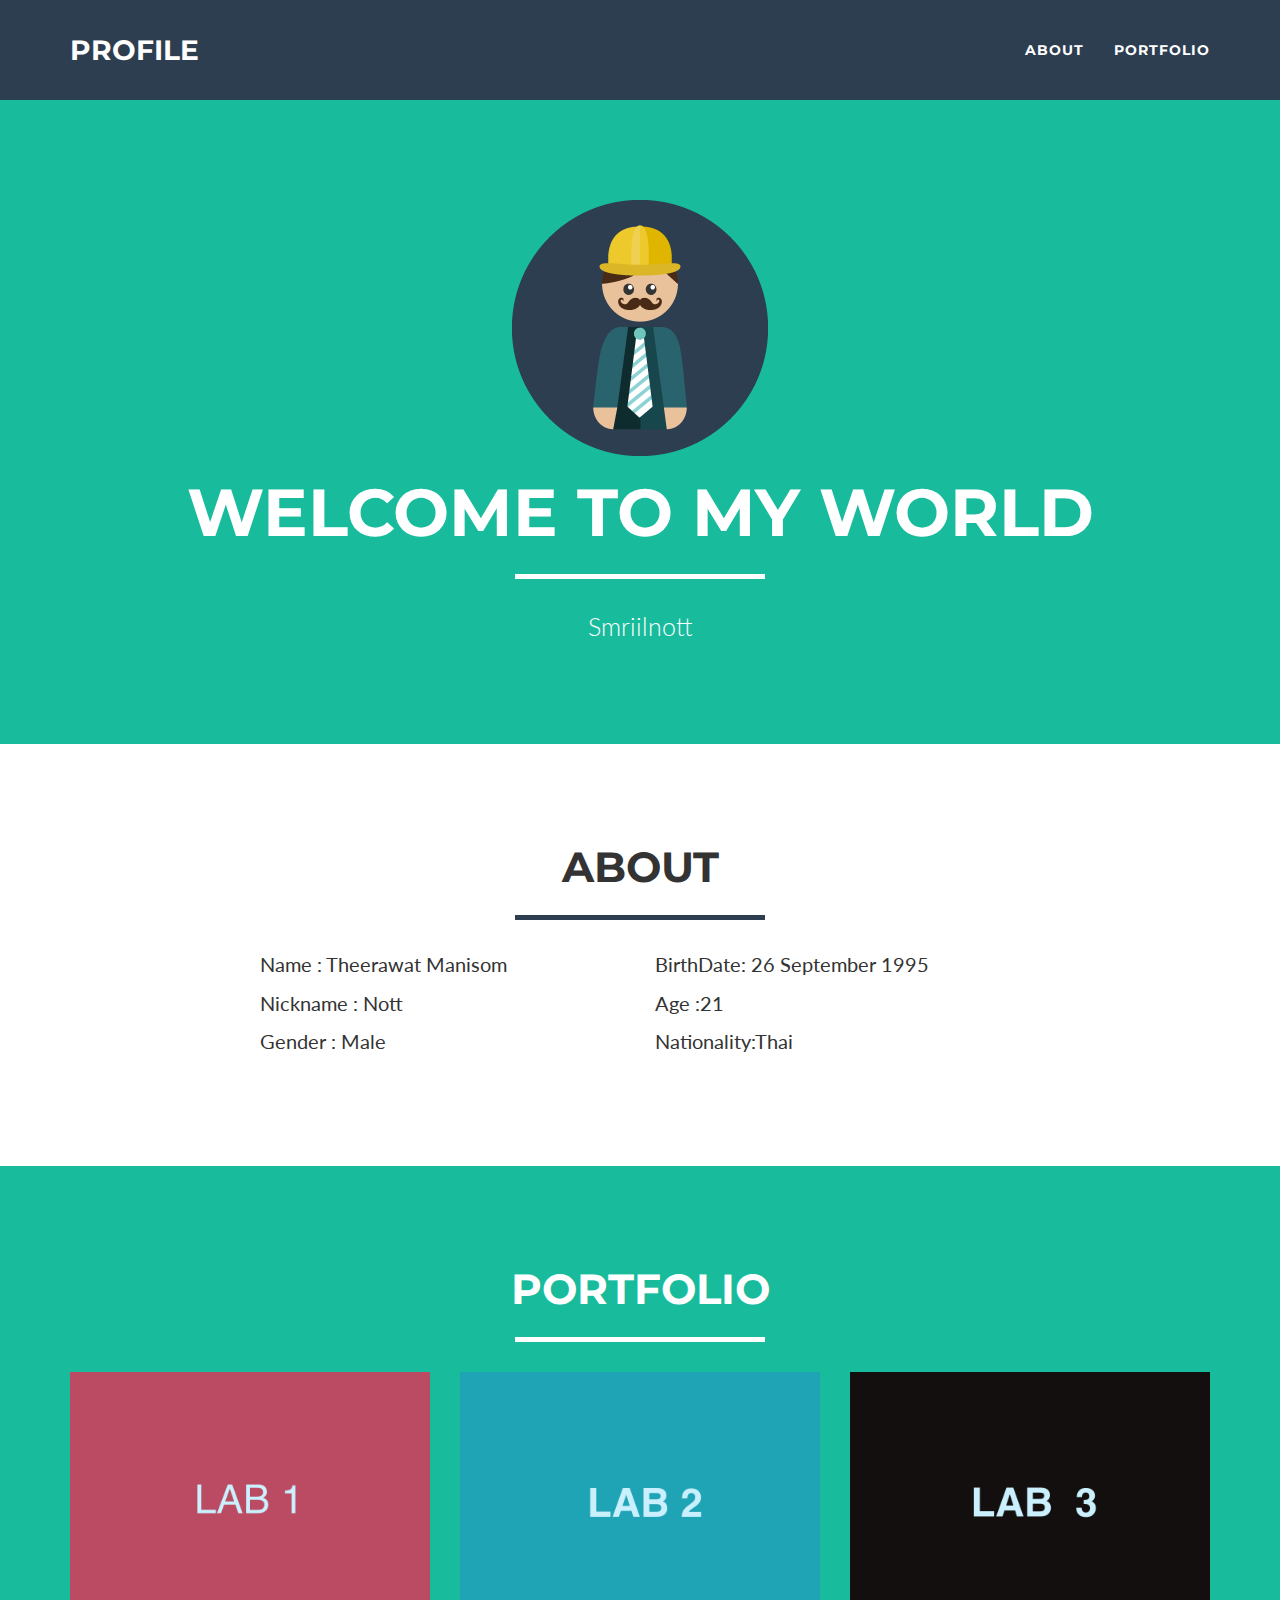
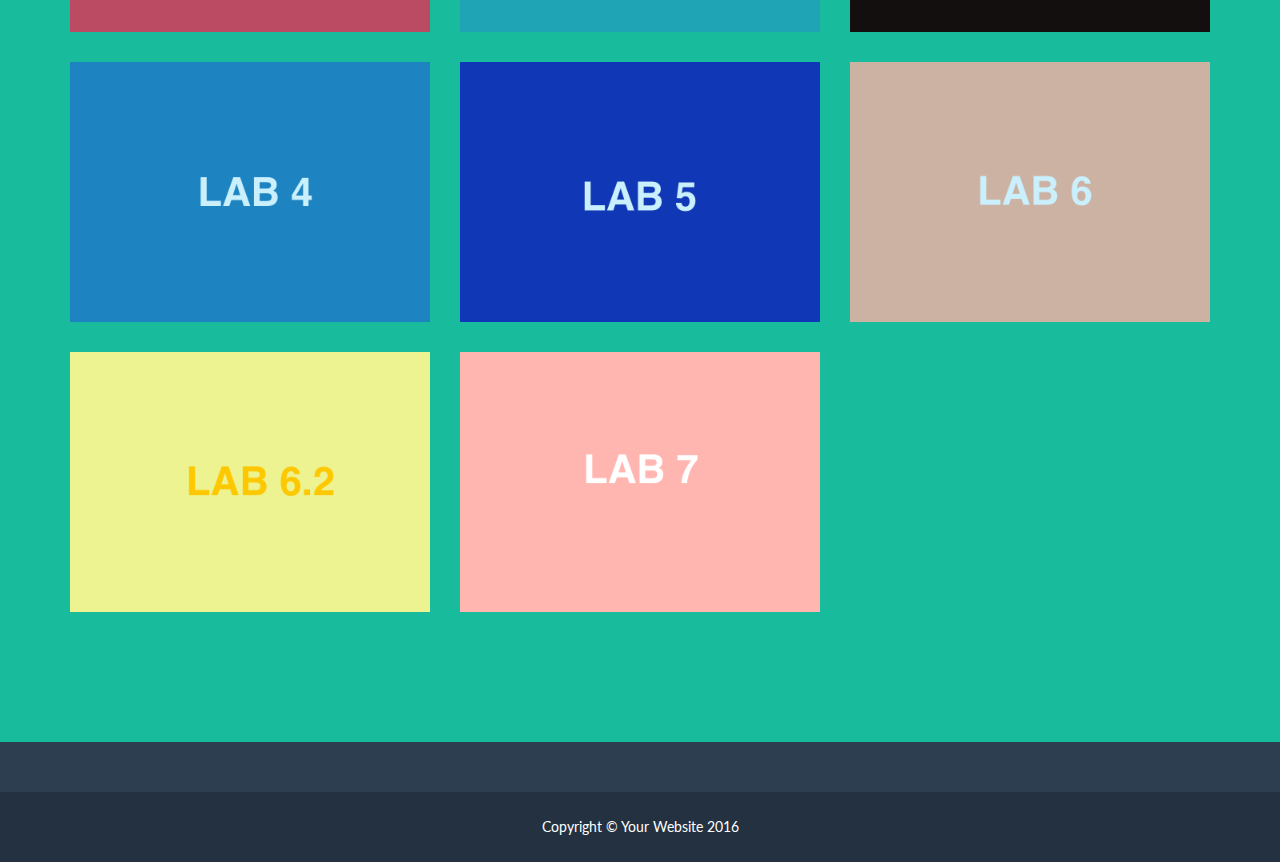
==== index.html @ 382e8168 "Update images" ====
<!DOCTYPE html>
<html lang="en">
<head>
    <meta charset="utf-8">
    <meta http-equiv="X-UA-Compatible" content="IE=edge">
    <meta name="viewport" content="width=device-width, initial-scale=1">
    <meta name="description" content="">
    <meta name="author" content="">

    <title>Home | Portfolio</title>

    <!-- Bootstrap Core CSS -->
    <link href="startbootstrap/vendor/bootstrap/css/bootstrap.min.css" rel="stylesheet">

    <!-- Theme CSS -->
    <link href="startbootstrap/css/freelancer.min.css"rel="stylesheet">

    <!-- Custom Fonts -->
    <link href="startbootstrap/vendor/font-awesome/css/font-awesome.min.css" rel="stylesheet" type="text/css">
    <link href="https://fonts.googleapis.com/css?family=Montserrat:400,700" rel="stylesheet" type="text/css">
    <link href="https://fonts.googleapis.com/css?family=Lato:400,700,400italic,700italic" rel="stylesheet" type="text/css">

    <!-- HTML5 Shim and Respond.js IE8 support of HTML5 elements and media queries -->
    <!-- WARNING: Respond.js doesn't work if you view the page via file:// -->
    <!--[if lt IE 9]>
        <script src="https://oss.maxcdn.com/libs/html5shiv/3.7.0/html5shiv.js"></script>
        <script src="https://oss.maxcdn.com/libs/respond.js/1.4.2/respond.min.js"></script>
    <![endif]-->

</head>

<body id="page-top" class="index">
<div id="skipnav"><a href="#maincontent">Skip to main content</a></div>

    <!-- Navigation -->
    <nav id="mainNav" class="navbar navbar-default navbar-fixed-top navbar-custom">
        <div class="container">
            <!-- Brand and toggle get grouped for better mobile display -->
            <div class="navbar-header page-scroll">
                <button type="button" class="navbar-toggle" data-toggle="collapse" data-target="#bs-example-navbar-collapse-1">
                    <span class="sr-only">Toggle navigation</span> Menu <i class="fa fa-bars"></i>
                </button>
                <a class="navbar-brand" href="#page-top">Profile</a>
            </div>

            <!-- Collect the nav links, forms, and other content for toggling -->
            <div class="collapse navbar-collapse" id="bs-example-navbar-collapse-1">
                <ul class="nav navbar-nav navbar-right">
                    <li class="hidden">
                        <a href="#page-top"></a>
                    </li>
                    <li class="page-scroll">
                        <a href="#about">About</a>
                    </li>
                    <li class="page-scroll">
                        <a href="#portfolio">Portfolio</a>
                    </li>

                </ul>
            </div>
            <!-- /.navbar-collapse -->
        </div>
        <!-- /.container-fluid -->
    </nav>

    <!-- Header -->
    <header>
        <div class="container" id="maincontent" tabindex="-1">
            <div class="row">
                <div class="col-lg-12">
                    <img class="img-responsive" src="startbootstrap/img/profile.png" alt="">
                    <div class="intro-text">
                        <h1 class="name">Welcome To My World</h1>
                        <hr class="star-light">
                        <span class="skills">Smriilnott</span>
                    </div>
                </div>
            </div>
        </div>
    </header>


      <!-- About Section -->
    <section  id="about">
        <div class="container">
            <div class="row">
                <div class="col-lg-12 text-center">
                    <h2>About</h2>
                    <hr class="star-primary">
                </div>
            </div>
            <div class="row">
                <div class="col-lg-4 col-lg-offset-2 ">
                    <ul class="list-inline">
                    <p>Name     : Theerawat Manisom </p>
                    <p>Nickname : Nott</p>
                    <p>Gender   : Male</p>
                    </ul>
                </div>
                <div class="col-lg-4">
                  <p>BirthDate: 26 September 1995</p>
                  <p>Age :21 </p>
                  <p>Nationality:Thai</p>

                </div>

            </div>
        </div>
    </section>


    <!-- Portfolio Grid Section -->
    <section  class="success" id="portfolio">
        <div class="container">
            <div class="row">
                <div class="col-lg-12 text-center">
                    <h2>Portfolio</h2>
                    <hr class="star-light ">
                </div>
            </div>
            <div class="row">
                <div class="col-sm-4 portfolio-item">
                    <a href="homeworks/Lab1/Webtech_1/index.html"class="portfolio-link" data-toggle="modal">
                        <div class="caption">
                            <div class="caption-content">
                                <i class="fa fa-search-plus fa-3x"></i>
                            </div>
                        </div>
                        <img src="startbootstrap/img/portfolio/cabin.png"  class="img-responsive" alt="Cabin">
                    </a>
                </div>
                <div class="col-sm-4 portfolio-item">
                    <a href="homeworks/Lab2/Lab2/index.html" class="portfolio-link" data-toggle="modal">
                        <div class="caption">
                            <div class="caption-content">
                                <i class="fa fa-search-plus fa-3x"></i>
                            </div>
                        </div>
                        <img src="startbootstrap/img/portfolio/cake.png" class="img-responsive" alt="Slice of cake">
                    </a>
                </div>
                <div class="col-sm-4 portfolio-item">
                    <a href="homeworks/Lab3/Lab3-5710450260/Lab3/index.html" class="portfolio-link" data-toggle="modal">
                        <div class="caption">
                            <div class="caption-content">
                                <i class="fa fa-search-plus fa-3x"></i>
                            </div>
                        </div>
                        <img src="startbootstrap/img/portfolio/circus.png" class="img-responsive" alt="Circus tent">
                    </a>
                </div>
                <div class="col-sm-4 portfolio-item">
                    <a href="homeworks/Lab4/Web4/index.html" class="portfolio-link" data-toggle="modal">
                        <div class="caption">
                            <div class="caption-content">
                                <i class="fa fa-search-plus fa-3x"></i>
                            </div>
                        </div>
                        <img src="startbootstrap/img/portfolio/game.png" class="img-responsive" alt="Game controller">
                    </a>
                </div>
                <div class="col-sm-4 portfolio-item">
                    <a href="homeworks/Lab5/Lab5/home.html" class="portfolio-link" data-toggle="modal">
                        <div class="caption">
                            <div class="caption-content">
                                <i class="fa fa-search-plus fa-3x"></i>
                            </div>
                        </div>
                        <img src="startbootstrap/img/portfolio/safe.png" class="img-responsive" alt="Safe">
                    </a>
                </div>
                <div class="col-sm-4 portfolio-item">
                    <a href="homeworks/Lab6/lab/creat2.php" class="portfolio-link" data-toggle="modal">
                        <div class="caption">
                            <div class="caption-content">
                                <i class="fa fa-search-plus fa-3x"></i>
                            </div>
                        </div>
                        <img src="startbootstrap/img/portfolio/submarine.png" class="img-responsive" alt="Submarine">

                    </a>
                </div>
                <div class="col-sm-4 portfolio-item">
                    <a href="homeworks/Lab6/lab/show.php"class="portfolio-link" data-toggle="modal">
                        <div class="caption">
                            <div class="caption-content">
                                <i class="fa fa-search-plus fa-3x"></i>
                            </div>
                        </div>
                        <img src="startbootstrap/img/portfolio/cabin1.png"  class="img-responsive" alt="Cabin">
                    </a>
                </div>
                <div class="col-sm-4 portfolio-item">
                    <a href="homeworks/Lab7/lab7/show.php"class="portfolio-link" data-toggle="modal">
                        <div class="caption">
                            <div class="caption-content">
                                <i class="fa fa-search-plus fa-3x"></i>
                            </div>
                        </div>
                        <img src="startbootstrap/img/portfolio/lab7.png"  class="img-responsive" alt="Cabin">
                    </a>
                </div>
            </div>
        </div>
    </section>



   <!-- Footer -->
   <footer class="text-center">
        <div class="footer-above">
            <div class="container">
                <div class="row">
                    <!-- <div class="footer-col col-md-4">
                        <h3>Location</h3>
                        <p>3481 Melrose Place
                            <br>Beverly Hills, CA 90210</p>
                    </div> -->
                    <!-- <div class="footer-col col-md-4">
                        <h3>Around the Web</h3>
                        <ul class="list-inline">
                            <li>
                                <a href="#" class="btn-social btn-outline"><span class="sr-only">Facebook</span><i class="fa fa-fw fa-facebook"></i></a>
                            </li>
                            <li>
                                <a href="#" class="btn-social btn-outline"><span class="sr-only">Google Plus</span><i class="fa fa-fw fa-google-plus"></i></a>
                            </li>
                            <li>
                                <a href="#" class="btn-social btn-outline"><span class="sr-only">Twitter</span><i class="fa fa-fw fa-twitter"></i></a>
                            </li>
                            <li>
                                <a href="#" class="btn-social btn-outline"><span class="sr-only">Linked In</span><i class="fa fa-fw fa-linkedin"></i></a>
                            </li>
                            <li>
                                <a href="#" class="btn-social btn-outline"><span class="sr-only">Dribble</span><i class="fa fa-fw fa-dribbble"></i></a>
                            </li>
                        </ul>
                    </div> -->
                    <!-- <div class="footer-col col-md-4">
                        <h3>About Freelancer</h3>
                        <p>Freelance is a free to use, open source Bootstrap theme created by <a href="http://startbootstrap.com">Start Bootstrap</a>.</p>
                    </div>-->
                </div> 
            </div>
        </div>
        <div class="footer-below">
            <div class="container">
                <div class="row">
                    <div class="col-lg-12">
                        Copyright &copy; Your Website 2016
                    </div>
                </div>
            </div>
        </div>
    </footer>

    <!-- Scroll to Top Button (Only visible on small and extra-small screen sizes) -->
    <div class="scroll-top page-scroll hidden-sm hidden-xs hidden-lg hidden-md">
        <a class="btn btn-primary" href="#page-top">
            <i class="fa fa-chevron-up"></i>
        </a>
    </div>

    <!-- Portfolio Modals -->
    <div class="portfolio-modal modal fade" id="portfolioModal1" tabindex="-1" role="dialog" aria-hidden="true">
        <div class="modal-content">
            <div class="close-modal" data-dismiss="modal">
                <div class="lr">
                    <div class="rl">
                    </div>
                </div>
            </div>
            <div class="container">
                <div class="row">
                    <div class="col-lg-8 col-lg-offset-2">
                        <div class="modal-body">
                            <h2>Project Title</h2>
                            <hr class="star-primary">
                            <img src="img/portfolio/cabin.png" >
                            <p><a href="homeworks/Webtech_1/Webtech_1/index.html"></a></p>
                        </div>
                    </div>
                </div>
            </div>
        </div>
    </div>
    <div class="portfolio-modal modal fade" id="portfolioModal2" tabindex="-1" role="dialog" aria-hidden="true">
        <div class="modal-content">
            <div class="close-modal" data-dismiss="modal">
                <div class="lr">
                    <div class="rl">
                    </div>
                </div>
            </div>
            <div class="container">
                <div class="row">
                    <div class="col-lg-8 col-lg-offset-2">
                        <div class="modal-body">
                            <h2>Project Title</h2>
                            <hr class="star-primary">
                            <img src="img/portfolio/cake.png" class="img-responsive img-centered" alt="">
                            <p>Use this area of the page to describe your project. The icon above is part of a free icon set by <a href="https://sellfy.com/p/8Q9P/jV3VZ/">Flat Icons</a>. On their website, you can download their free set with 16 icons, or you can purchase the entire set with 146 icons for only $12!</p>
                            <ul class="list-inline item-details">
                                <li>Client:
                                    <strong><a href="http://startbootstrap.com">Start Bootstrap</a>
                                    </strong>
                                </li>
                                <li>Date:
                                    <strong><a href="http://startbootstrap.com">April 2014</a>
                                    </strong>
                                </li>
                                <li>Service:
                                    <strong><a href="http://startbootstrap.com">Web Development</a>
                                    </strong>
                                </li>
                            </ul>
                            <button type="button" class="btn btn-default" data-dismiss="modal"><i class="fa fa-times"></i> Close</button>
                        </div>
                    </div>
                </div>
            </div>
        </div>
    </div>
    <div class="portfolio-modal modal fade" id="portfolioModal3" tabindex="-1" role="dialog" aria-hidden="true">
        <div class="modal-content">
            <div class="close-modal" data-dismiss="modal">
                <div class="lr">
                    <div class="rl">
                    </div>
                </div>
            </div>
            <div class="container">
                <div class="row">
                    <div class="col-lg-8 col-lg-offset-2">
                        <div class="modal-body">
                            <h2>Project Title</h2>
                            <hr class="star-primary">
                            <img src="img/portfolio/circus.png" class="img-responsive img-centered" alt="">
                            <p>Use this area of the page to describe your project. The icon above is part of a free icon set by <a href="https://sellfy.com/p/8Q9P/jV3VZ/">Flat Icons</a>. On their website, you can download their free set with 16 icons, or you can purchase the entire set with 146 icons for only $12!</p>
                            <ul class="list-inline item-details">
                                <li>Client:
                                    <strong><a href="http://startbootstrap.com">Start Bootstrap</a>
                                    </strong>
                                </li>
                                <li>Date:
                                    <strong><a href="http://startbootstrap.com">April 2014</a>
                                    </strong>
                                </li>
                                <li>Service:
                                    <strong><a href="http://startbootstrap.com">Web Development</a>
                                    </strong>
                                </li>
                            </ul>
                            <button type="button" class="btn btn-default" data-dismiss="modal"><i class="fa fa-times"></i> Close</button>
                        </div>
                    </div>
                </div>
            </div>
        </div>
    </div>
    <div class="portfolio-modal modal fade" id="portfolioModal4" tabindex="-1" role="dialog" aria-hidden="true">
        <div class="modal-content">
            <div class="close-modal" data-dismiss="modal">
                <div class="lr">
                    <div class="rl">
                    </div>
                </div>
            </div>
            <div class="container">
                <div class="row">
                    <div class="col-lg-8 col-lg-offset-2">
                        <div class="modal-body">
                            <h2>Project Title</h2>
                            <hr class="star-primary">
                            <img src="img/portfolio/game.png" class="img-responsive img-centered" alt="">
                            <p>Use this area of the page to describe your project. The icon above is part of a free icon set by <a href="https://sellfy.com/p/8Q9P/jV3VZ/">Flat Icons</a>. On their website, you can download their free set with 16 icons, or you can purchase the entire set with 146 icons for only $12!</p>
                            <ul class="list-inline item-details">
                                <li>Client:
                                    <strong><a href="http://startbootstrap.com">Start Bootstrap</a>
                                    </strong>
                                </li>
                                <li>Date:
                                    <strong><a href="http://startbootstrap.com">April 2014</a>
                                    </strong>
                                </li>
                                <li>Service:
                                    <strong><a href="http://startbootstrap.com">Web Development</a>
                                    </strong>
                                </li>
                            </ul>
                            <button type="button" class="btn btn-default" data-dismiss="modal"><i class="fa fa-times"></i> Close</button>
                        </div>
                    </div>
                </div>
            </div>
        </div>
    </div>
    <div class="portfolio-modal modal fade" id="portfolioModal5" tabindex="-1" role="dialog" aria-hidden="true">
        <div class="modal-content">
            <div class="close-modal" data-dismiss="modal">
                <div class="lr">
                    <div class="rl">
                    </div>
                </div>
            </div>
            <div class="container">
                <div class="row">
                    <div class="col-lg-8 col-lg-offset-2">
                        <div class="modal-body">
                            <h2>Project Title</h2>
                            <hr class="star-primary">
                            <img src="img/portfolio/safe.png" class="img-responsive img-centered" alt="">
                            <p>Use this area of the page to describe your project. The icon above is part of a free icon set by <a href="https://sellfy.com/p/8Q9P/jV3VZ/">Flat Icons</a>. On their website, you can download their free set with 16 icons, or you can purchase the entire set with 146 icons for only $12!</p>
                            <ul class="list-inline item-details">
                                <li>Client:
                                    <strong><a href="http://startbootstrap.com">Start Bootstrap</a>
                                    </strong>
                                </li>
                                <li>Date:
                                    <strong><a href="http://startbootstrap.com">April 2014</a>
                                    </strong>
                                </li>
                                <li>Service:
                                    <strong><a href="http://startbootstrap.com">Web Development</a>
                                    </strong>
                                </li>
                            </ul>
                            <button type="button" class="btn btn-default" data-dismiss="modal"><i class="fa fa-times"></i> Close</button>
                        </div>
                    </div>
                </div>
            </div>
        </div>
    </div>
    <div class="portfolio-modal modal fade" id="portfolioModal6" tabindex="-1" role="dialog" aria-hidden="true">
        <div class="modal-content">
            <div class="close-modal" data-dismiss="modal">
                <div class="lr">
                    <div class="rl">
                    </div>
                </div>
            </div>
            <div class="container">
                <div class="row">
                    <div class="col-lg-8 col-lg-offset-2">
                        <div class="modal-body">
                            <h2>Project Title</h2>
                            <hr class="star-primary">
                            <img src="img/portfolio/submarine.png" class="img-responsive img-centered" alt="">
                            <p>Use this area of the page to describe your project. The icon above is part of a free icon set by <a href="https://sellfy.com/p/8Q9P/jV3VZ/">Flat Icons</a>. On their website, you can download their free set with 16 icons, or you can purchase the entire set with 146 icons for only $12!</p>
                            <ul class="list-inline item-details">
                                <li>Client:
                                    <strong><a href="http://startbootstrap.com">Start Bootstrap</a>
                                    </strong>
                                </li>
                                <li>Date:
                                    <strong><a href="http://startbootstrap.com">April 2014</a>
                                    </strong>
                                </li>
                                <li>Service:
                                    <strong><a href="http://startbootstrap.com">Web Development</a>
                                    </strong>
                                </li>
                            </ul>
                            <button id="btnSubmit" type="button" class="btn btn-default" data-dismiss="modal"><i class="fa fa-times"></i> Close</button>
                        </div>
                    </div>
                </div>
            </div>
        </div>
    </div>

    <!-- jQuery -->
    <script src="vendor/jquery/jquery.min.js"></script>

    <!-- Bootstrap Core JavaScript -->
    <script src="vendor/bootstrap/js/bootstrap.min.js"></script>

    <!-- Plugin JavaScript -->
    <script src="https://cdnjs.cloudflare.com/ajax/libs/jquery-easing/1.3/jquery.easing.min.js"></script>

    <!-- Contact Form JavaScript -->
    <script src="js/jqBootstrapValidation.js"></script>
    <script src="js/contact_me.js"></script>

    <!-- Theme JavaScript -->
    <script src="js/freelancer.min.js"></script>

</body>

</html>
---- startbootstrap/css/freelancer.min.css ----
/*!
 * Start Bootstrap - Freelancer v3.3.7+1 (http://startbootstrap.com/template-overviews/freelancer)
 * Copyright 2013-2016 Start Bootstrap
 * Licensed under MIT (https://github.com/BlackrockDigital/startbootstrap/blob/gh-pages/LICENSE)
 */body{font-family:Lato,'Helvetica Neue',Helvetica,Arial,sans-serif;overflow-x:hidden}p{font-size:20px}p.small{font-size:16px}a,a.active,a:active,a:focus,a:hover{color:#18BC9C}h1,h2,h3,h4,h5,h6{font-family:Montserrat,"Helvetica Neue",Helvetica,Arial,sans-serif;text-transform:uppercase;font-weight:700}hr.star-light,hr.star-primary{padding:0;border:none;border-top:solid 5px;text-align:center;max-width:250px;margin:25px auto 30px}hr.star-light:after,hr.star-primary:after{content:"\f005";font-family:FontAwesome;display:inline-block;position:relative;top:-.8em;font-size:2em;padding:0 .25em}hr.star-light{border-color:#fff}hr.star-light:after{background-color:#18BC9C;color:#fff}hr.star-primary{border-color:#2C3E50}hr.star-primary:after{background-color:#fff;color:#2C3E50}.img-centered{margin:0 auto}header{text-align:center;background:#18BC9C;color:#fff}header .container{padding-top:100px;padding-bottom:50px}header img{display:block;margin:0 auto 20px}header .intro-text .name{display:block;font-family:Montserrat,"Helvetica Neue",Helvetica,Arial,sans-serif;text-transform:uppercase;font-weight:700;font-size:2em}header .intro-text .skills{font-size:1.25em;font-weight:300}@media (min-width:768px){header .container{padding-top:200px;padding-bottom:100px}header .intro-text .name{font-size:4.75em}header .intro-text .skills{font-size:1.75em}}.navbar-custom{background:#2C3E50;font-family:Montserrat,"Helvetica Neue",Helvetica,Arial,sans-serif;text-transform:uppercase;font-weight:700;border:none}.navbar-custom .navbar-brand,.navbar-custom .navbar-brand.active,.navbar-custom .navbar-brand:active,.navbar-custom .navbar-brand:focus,.navbar-custom .navbar-brand:hover{color:#fff}.navbar-custom .navbar-nav{letter-spacing:1px}.navbar-custom .navbar-nav li a{color:#fff}.navbar-custom .navbar-nav li a:hover{color:#18BC9C}.navbar-custom .navbar-nav li a:active,.navbar-custom .navbar-nav li a:focus{color:#fff}.navbar-custom .navbar-nav li.active a,.navbar-custom .navbar-nav li.active a:active,.navbar-custom .navbar-nav li.active a:focus,.navbar-custom .navbar-nav li.active a:hover{color:#fff;background:#18BC9C}.navbar-custom .navbar-toggle{color:#fff;text-transform:uppercase;font-size:10px;border-color:#fff}.navbar-custom .navbar-toggle:focus,.navbar-custom .navbar-toggle:hover{background-color:#18BC9C;color:#fff;border-color:#18BC9C}@media (min-width:768px){.navbar-custom{padding:25px 0;-webkit-transition:padding .3s;-moz-transition:padding .3s;transition:padding .3s}.navbar-custom .navbar-brand{font-size:2em;-webkit-transition:all .3s;-moz-transition:all .3s;transition:all .3s}.navbar-custom.affix{padding:10px 0}.navbar-custom.affix .navbar-brand{font-size:1.5em}}section{padding:100px 0}section h2{margin:0;font-size:3em}section.success{background:#18BC9C;color:#fff}@media (max-width:767px){section{padding:75px 0}section.first{padding-top:75px}}#portfolio .portfolio-item{margin:0 0 15px;right:0}#portfolio .portfolio-item .portfolio-link{display:block;position:relative;max-width:400px;margin:0 auto}#portfolio .portfolio-item .portfolio-link .caption{background:rgba(24,188,156,.9);position:absolute;width:100%;height:100%;opacity:0;transition:all ease .5s;-webkit-transition:all ease .5s;-moz-transition:all ease .5s}#portfolio .portfolio-item .portfolio-link .caption:hover{opacity:1}#portfolio .portfolio-item .portfolio-link .caption .caption-content{position:absolute;width:100%;height:20px;font-size:20px;text-align:center;top:50%;margin-top:-12px;color:#fff}#portfolio .portfolio-item .portfolio-link .caption .caption-content i{margin-top:-12px}#portfolio .portfolio-item .portfolio-link .caption .caption-content h3,#portfolio .portfolio-item .portfolio-link .caption .caption-content h4{margin:0}#portfolio *{z-index:2}@media (min-width:767px){#portfolio .portfolio-item{margin:0 0 30px}}.floating-label-form-group{position:relative;margin-bottom:0;padding-bottom:.5em;border-bottom:1px solid #eee}.floating-label-form-group input,.floating-label-form-group textarea{z-index:1;position:relative;padding-right:0;padding-left:0;border:none;border-radius:0;font-size:1.5em;background:0 0;box-shadow:none!important;resize:none}.floating-label-form-group label{display:block;z-index:0;position:relative;top:2em;margin:0;font-size:.85em;line-height:1.764705882em;vertical-align:middle;vertical-align:baseline;opacity:0;-webkit-transition:top .3s ease,opacity .3s ease;-moz-transition:top .3s ease,opacity .3s ease;-ms-transition:top .3s ease,opacity .3s ease;transition:top .3s ease,opacity .3s ease}.floating-label-form-group:not(:first-child){padding-left:14px;border-left:1px solid #eee}.floating-label-form-group-with-value label{top:0;opacity:1}.floating-label-form-group-with-focus label{color:#18BC9C}form .row:first-child .floating-label-form-group{border-top:1px solid #eee}footer{color:#fff}footer h3{margin-bottom:30px}footer .footer-above{padding-top:50px;background-color:#2C3E50}footer .footer-col{margin-bottom:50px}footer .footer-below{padding:25px 0;background-color:#233140}.btn-outline{color:#fff;font-size:20px;border:2px solid #fff;background:0 0;transition:all .3s ease-in-out;margin-top:15px}.btn-outline.active,.btn-outline:active,.btn-outline:focus,.btn-outline:hover{color:#18BC9C;background:#fff;border:2px solid #fff}.btn-primary{color:#fff;background-color:#2C3E50;border-color:#2C3E50;font-weight:700}.btn-primary.active,.btn-primary:active,.btn-primary:focus,.btn-primary:hover,.open .dropdown-toggle.btn-primary{color:#fff;background-color:#1a242f;border-color:#161f29}.btn-primary.active,.btn-primary:active,.open .dropdown-toggle.btn-primary{background-image:none}.btn-primary.disabled,.btn-primary.disabled.active,.btn-primary.disabled:active,.btn-primary.disabled:focus,.btn-primary.disabled:hover,.btn-primary[disabled],.btn-primary[disabled].active,.btn-primary[disabled]:active,.btn-primary[disabled]:focus,.btn-primary[disabled]:hover,fieldset[disabled] .btn-primary,fieldset[disabled] .btn-primary.active,fieldset[disabled] .btn-primary:active,fieldset[disabled] .btn-primary:focus,fieldset[disabled] .btn-primary:hover{background-color:#2C3E50;border-color:#2C3E50}.btn-primary .badge{color:#2C3E50;background-color:#fff}.btn-success{color:#fff;background-color:#18BC9C;border-color:#18BC9C;font-weight:700}.btn-success.active,.btn-success:active,.btn-success:focus,.btn-success:hover,.open .dropdown-toggle.btn-success{color:#fff;background-color:#128f76;border-color:#11866f}.btn-success.active,.btn-success:active,.open .dropdown-toggle.btn-success{background-image:none}.btn-success.disabled,.btn-success.disabled.active,.btn-success.disabled:active,.btn-success.disabled:focus,.btn-success.disabled:hover,.btn-success[disabled],.btn-success[disabled].active,.btn-success[disabled]:active,.btn-success[disabled]:focus,.btn-success[disabled]:hover,fieldset[disabled] .btn-success,fieldset[disabled] .btn-success.active,fieldset[disabled] .btn-success:active,fieldset[disabled] .btn-success:focus,fieldset[disabled] .btn-success:hover{background-color:#18BC9C;border-color:#18BC9C}.btn-success .badge{color:#18BC9C;background-color:#fff}.btn-social{display:inline-block;height:50px;width:50px;border:2px solid #fff;border-radius:100%;text-align:center;font-size:20px;line-height:45px}.scroll-top{position:fixed;right:2%;bottom:2%;width:50px;height:50px;z-index:1049}.scroll-top .btn{font-size:20px;width:50px;height:50px;border-radius:100%;line-height:28px}.portfolio-modal .modal-content{border-radius:0;background-clip:border-box;-webkit-box-shadow:none;box-shadow:none;border:none;min-height:100%;padding:100px 0;text-align:center}.portfolio-modal .modal-content h2{margin:0;font-size:3em}.portfolio-modal .modal-content img{margin-bottom:30px}.portfolio-modal .modal-content .item-details{margin:30px 0}.portfolio-modal .close-modal{position:absolute;width:75px;height:75px;background-color:transparent;top:25px;right:25px;cursor:pointer}.portfolio-modal .close-modal:hover{opacity:.3}.portfolio-modal .close-modal .lr{height:75px;width:1px;margin-left:35px;background-color:#2C3E50;transform:rotate(45deg);-ms-transform:rotate(45deg);-webkit-transform:rotate(45deg);z-index:1051}.portfolio-modal .close-modal .lr .rl{height:75px;width:1px;background-color:#2C3E50;transform:rotate(90deg);-ms-transform:rotate(90deg);-webkit-transform:rotate(90deg);z-index:1052}.portfolio-modal .modal-backdrop{opacity:0;display:none}#skipnav a{padding:6px;position:absolute;top:-40px;left:0;color:#fff;border-right:1px solid #fff;border-bottom:1px solid #fff;border-bottom-right-radius:8px;background:0 0;transition:top 1s ease-out,background 1s linear;z-index:2000}#skipnav a:focus{position:absolute;left:0;top:0;background:#18BC9C;outline:0;transition:top .1s ease-in,background .5s linear}div#maincontent{outline:0}
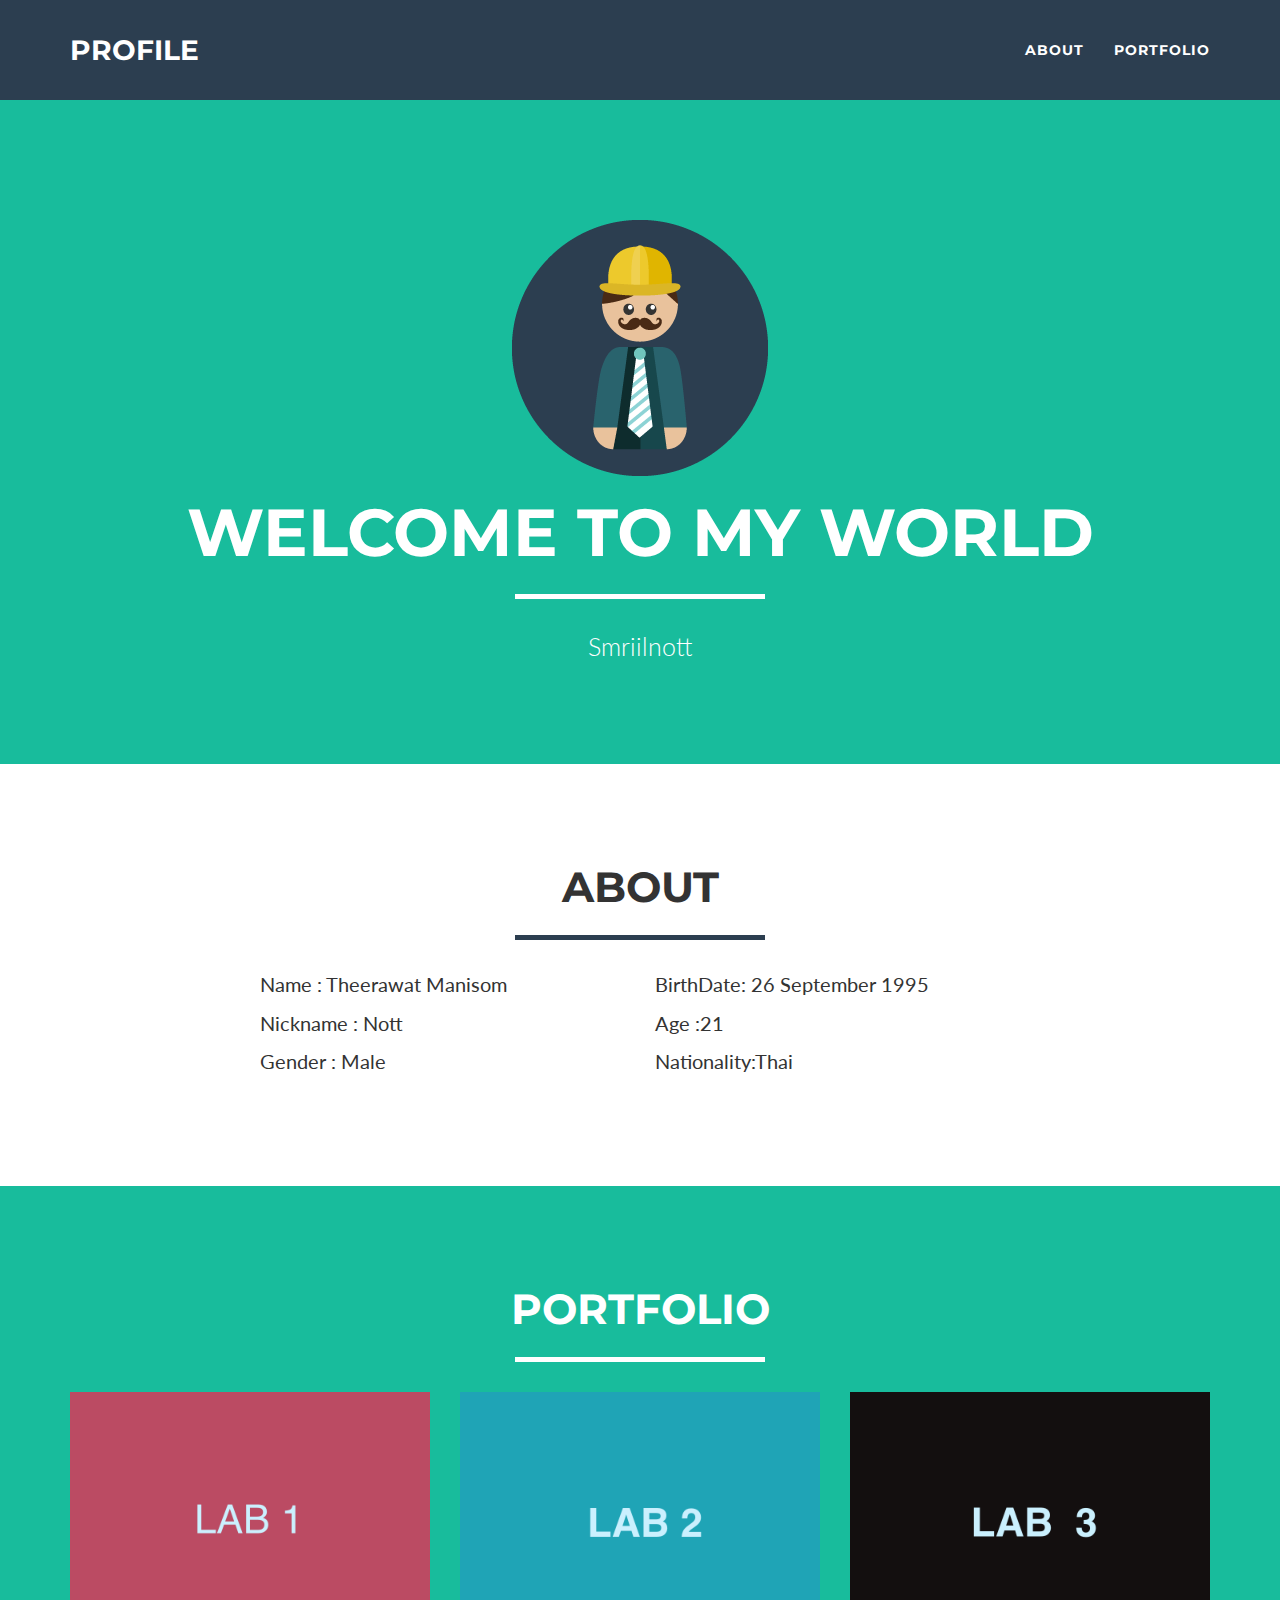
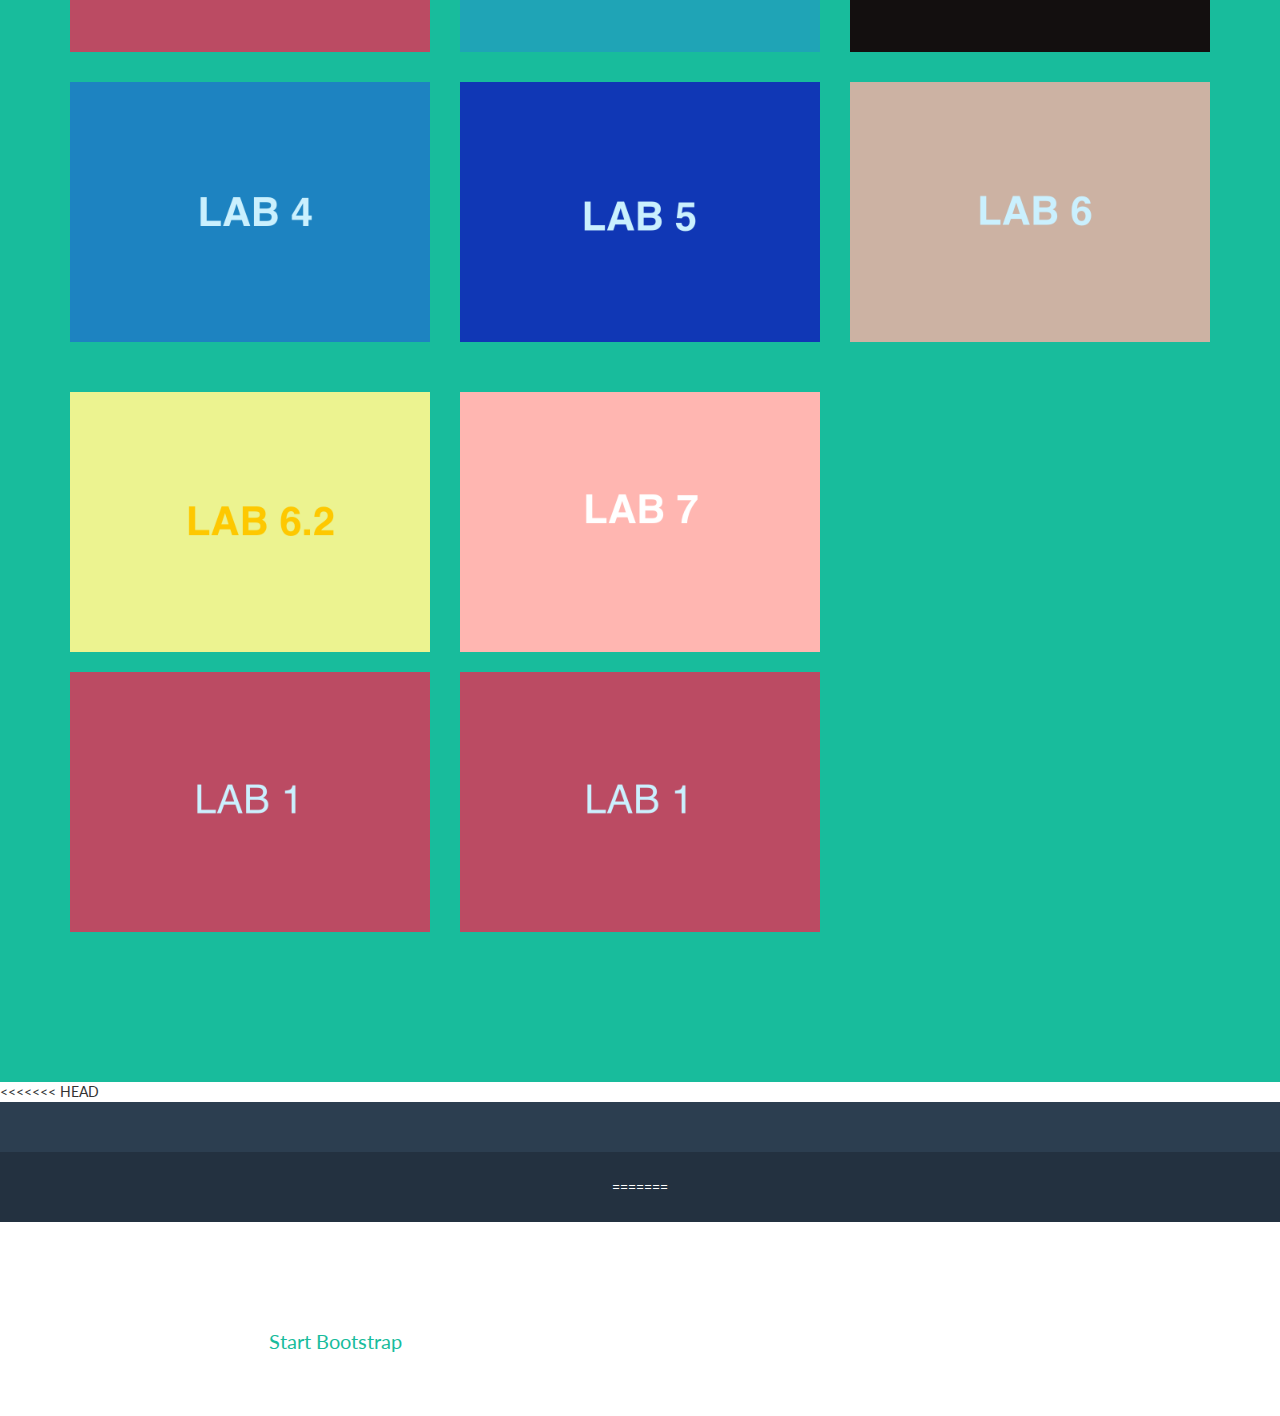
==== commit a0cc5e6d: "Merge branch 'develop' into feature/css" ====
--- a/index.html
+++ b/index.html
@@ -7,7 +7,11 @@
     <meta name="description" content="">
     <meta name="author" content="">
 
+<<<<<<< HEAD
     <title>Home | Portfolio</title>
+=======
+    <title>Freelancer </title>
+>>>>>>> develop
 
     <!-- Bootstrap Core CSS -->
     <link href="startbootstrap/vendor/bootstrap/css/bootstrap.min.css" rel="stylesheet">
@@ -187,7 +191,11 @@
                                 <i class="fa fa-search-plus fa-3x"></i>
                             </div>
                         </div>
+<<<<<<< HEAD
                         <img src="startbootstrap/img/portfolio/cabin1.png"  class="img-responsive" alt="Cabin">
+=======
+                        <img src="startbootstrap/img/portfolio/cabin.png"  class="img-responsive" alt="Cabin">
+>>>>>>> develop
                     </a>
                 </div>
                 <div class="col-sm-4 portfolio-item">
@@ -197,13 +205,18 @@
                                 <i class="fa fa-search-plus fa-3x"></i>
                             </div>
                         </div>
+<<<<<<< HEAD
                         <img src="startbootstrap/img/portfolio/lab7.png"  class="img-responsive" alt="Cabin">
+=======
+                        <img src="startbootstrap/img/portfolio/cabin.png"  class="img-responsive" alt="Cabin">
+>>>>>>> develop
                     </a>
                 </div>
             </div>
         </div>
     </section>
 
+<<<<<<< HEAD
 
 
    <!-- Footer -->
@@ -217,6 +230,22 @@
                             <br>Beverly Hills, CA 90210</p>
                     </div> -->
                     <!-- <div class="footer-col col-md-4">
+=======
+    <!-- Contact Section -->
+
+
+   <!-- Footer -->
+    <!-- <footer class="text-center">
+        <div class="footer-above">
+            <div class="container">
+                <div class="row">
+                    <div class="footer-col col-md-4">
+                        <h3>Location</h3>
+                        <p>3481 Melrose Place
+                            <br>Beverly Hills, CA 90210</p>
+                    </div>
+                    <div class="footer-col col-md-4">
+>>>>>>> develop
                         <h3>Around the Web</h3>
                         <ul class="list-inline">
                             <li>
@@ -235,6 +264,7 @@
                                 <a href="#" class="btn-social btn-outline"><span class="sr-only">Dribble</span><i class="fa fa-fw fa-dribbble"></i></a>
                             </li>
                         </ul>
+<<<<<<< HEAD
                     </div> -->
                     <!-- <div class="footer-col col-md-4">
                         <h3>About Freelancer</h3>
@@ -244,6 +274,17 @@
             </div>
         </div>
         <div class="footer-below">
+=======
+                    </div>
+                    <div class="footer-col col-md-4">
+                        <h3>About Freelancer</h3>
+                        <p>Freelance is a free to use, open source Bootstrap theme created by <a href="http://startbootstrap.com">Start Bootstrap</a>.</p>
+                    </div>
+                </div>
+            </div>
+        </div> -->
+        <!-- <div class="footer-below">
+>>>>>>> develop
             <div class="container">
                 <div class="row">
                     <div class="col-lg-12">
@@ -252,7 +293,11 @@
                 </div>
             </div>
         </div>
+<<<<<<< HEAD
     </footer>
+=======
+    </footer> -->
+>>>>>>> develop
 
     <!-- Scroll to Top Button (Only visible on small and extra-small screen sizes) -->
     <div class="scroll-top page-scroll hidden-sm hidden-xs hidden-lg hidden-md">
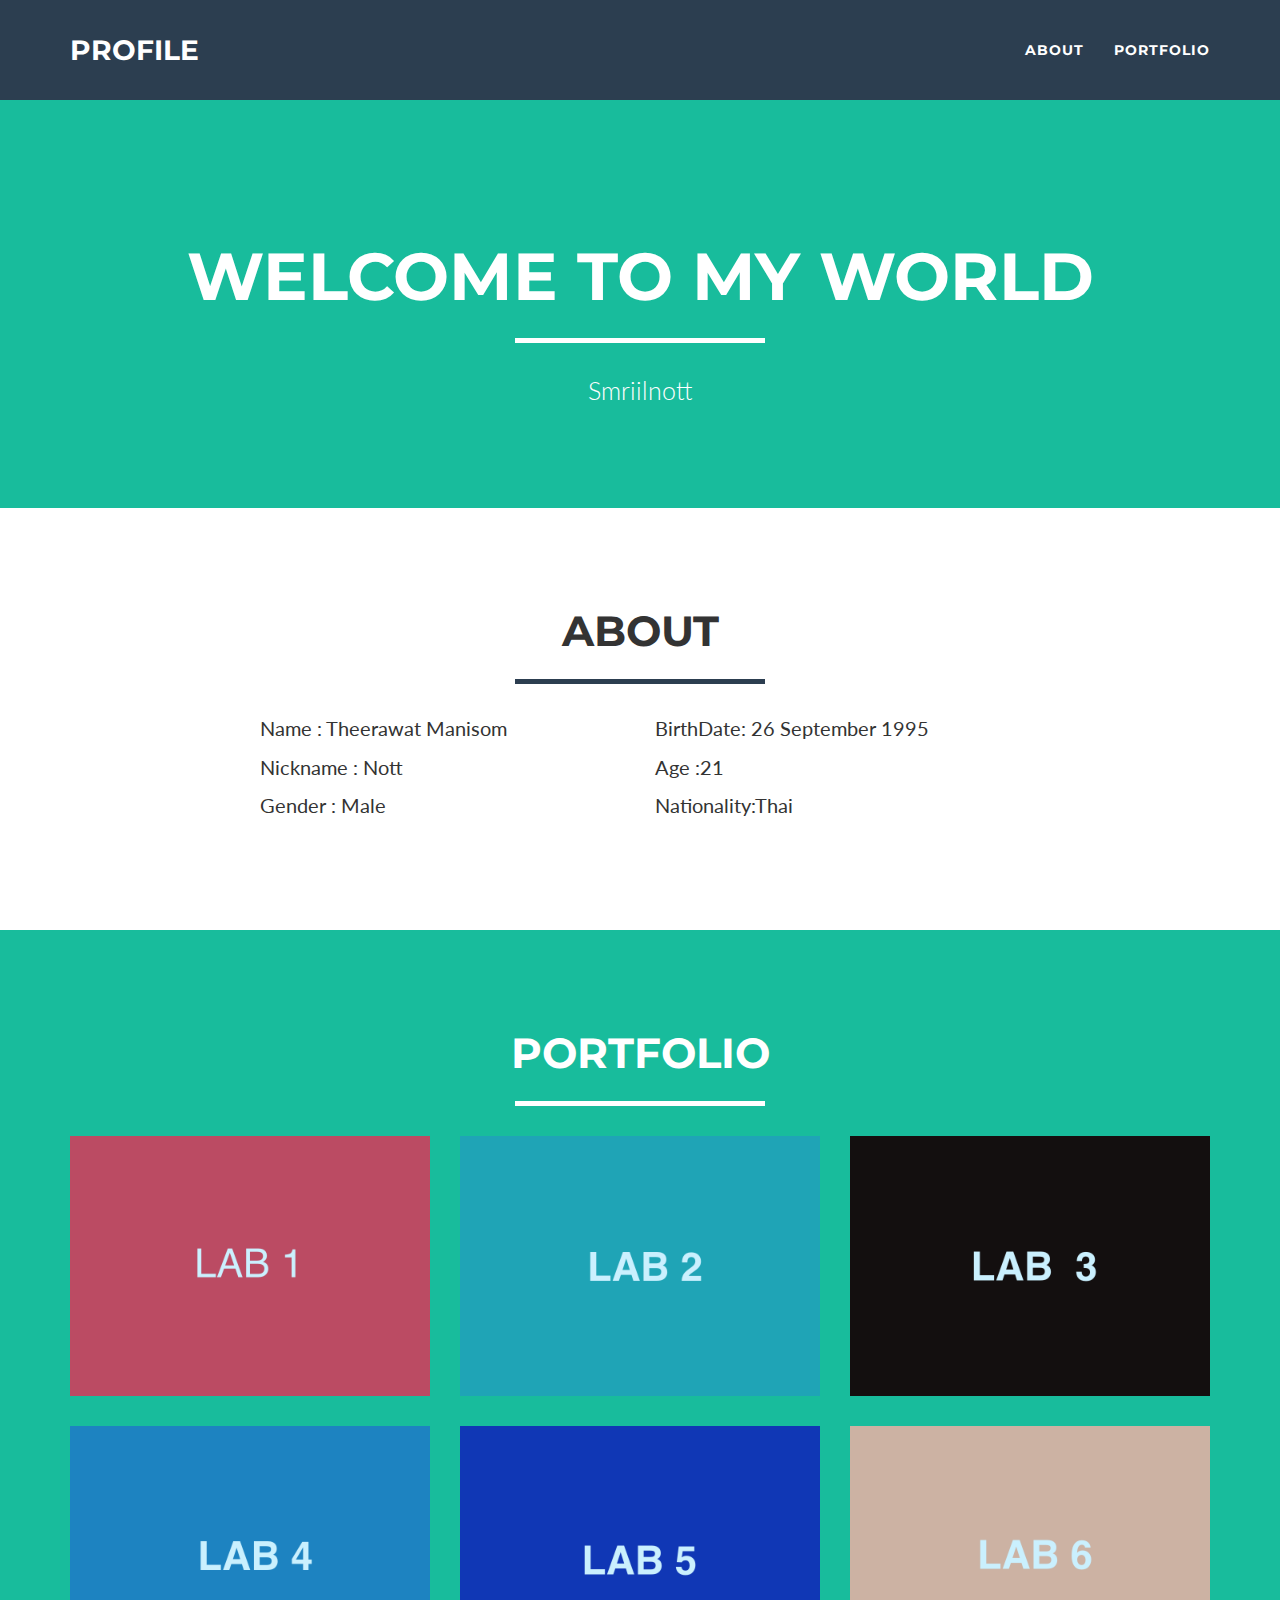
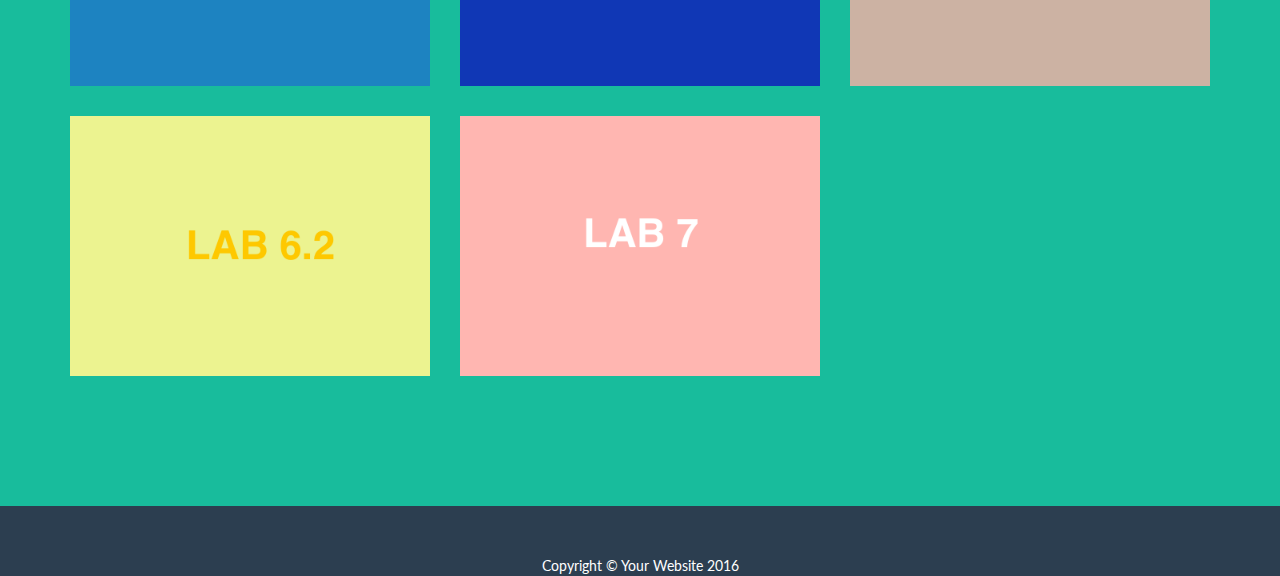
==== commit 602b5eec: "update index" ====
--- a/index.html
+++ b/index.html
@@ -72,7 +72,7 @@
         <div class="container" id="maincontent" tabindex="-1">
             <div class="row">
                 <div class="col-lg-12">
-                    <img class="img-responsive" src="startbootstrap/img/profile.png" alt="">
+                    <img class="img-responsive" src="startbootstrap/img/profile2.png" alt="">
                     <div class="intro-text">
                         <h1 class="name">Welcome To My World</h1>
                         <hr class="star-light">
@@ -191,11 +191,9 @@
                                 <i class="fa fa-search-plus fa-3x"></i>
                             </div>
                         </div>
-<<<<<<< HEAD
+
                         <img src="startbootstrap/img/portfolio/cabin1.png"  class="img-responsive" alt="Cabin">
-=======
-                        <img src="startbootstrap/img/portfolio/cabin.png"  class="img-responsive" alt="Cabin">
->>>>>>> develop
+
                     </a>
                 </div>
                 <div class="col-sm-4 portfolio-item">
@@ -205,18 +203,15 @@
                                 <i class="fa fa-search-plus fa-3x"></i>
                             </div>
                         </div>
-<<<<<<< HEAD
+
                         <img src="startbootstrap/img/portfolio/lab7.png"  class="img-responsive" alt="Cabin">
-=======
-                        <img src="startbootstrap/img/portfolio/cabin.png"  class="img-responsive" alt="Cabin">
->>>>>>> develop
                     </a>
                 </div>
             </div>
         </div>
     </section>
 
-<<<<<<< HEAD
+
 
 
    <!-- Footer -->
@@ -235,8 +230,8 @@
 
 
    <!-- Footer -->
-    <!-- <footer class="text-center">
-        <div class="footer-above">
+     <footer class="text-center">
+        <!-- <div class="footer-above">
             <div class="container">
                 <div class="row">
                     <div class="footer-col col-md-4">
@@ -245,7 +240,7 @@
                             <br>Beverly Hills, CA 90210</p>
                     </div>
                     <div class="footer-col col-md-4">
->>>>>>> develop
+
                         <h3>Around the Web</h3>
                         <ul class="list-inline">
                             <li>
@@ -264,17 +259,17 @@
                                 <a href="#" class="btn-social btn-outline"><span class="sr-only">Dribble</span><i class="fa fa-fw fa-dribbble"></i></a>
                             </li>
                         </ul>
-<<<<<<< HEAD
-                    </div> -->
+
+                    </div> --> 
                     <!-- <div class="footer-col col-md-4">
                         <h3>About Freelancer</h3>
                         <p>Freelance is a free to use, open source Bootstrap theme created by <a href="http://startbootstrap.com">Start Bootstrap</a>.</p>
                     </div>-->
-                </div> 
+                <!-- </div>
             </div>
         </div>
         <div class="footer-below">
-=======
+
                     </div>
                     <div class="footer-col col-md-4">
                         <h3>About Freelancer</h3>
@@ -282,9 +277,9 @@
                     </div>
                 </div>
             </div>
-        </div> -->
-        <!-- <div class="footer-below">
->>>>>>> develop
+        </div>
+         <div class="footer-below">>-->
+
             <div class="container">
                 <div class="row">
                     <div class="col-lg-12">
@@ -293,11 +288,10 @@
                 </div>
             </div>
         </div>
-<<<<<<< HEAD
+
     </footer>
-=======
-    </footer> -->
->>>>>>> develop
+
+
 
     <!-- Scroll to Top Button (Only visible on small and extra-small screen sizes) -->
     <div class="scroll-top page-scroll hidden-sm hidden-xs hidden-lg hidden-md">
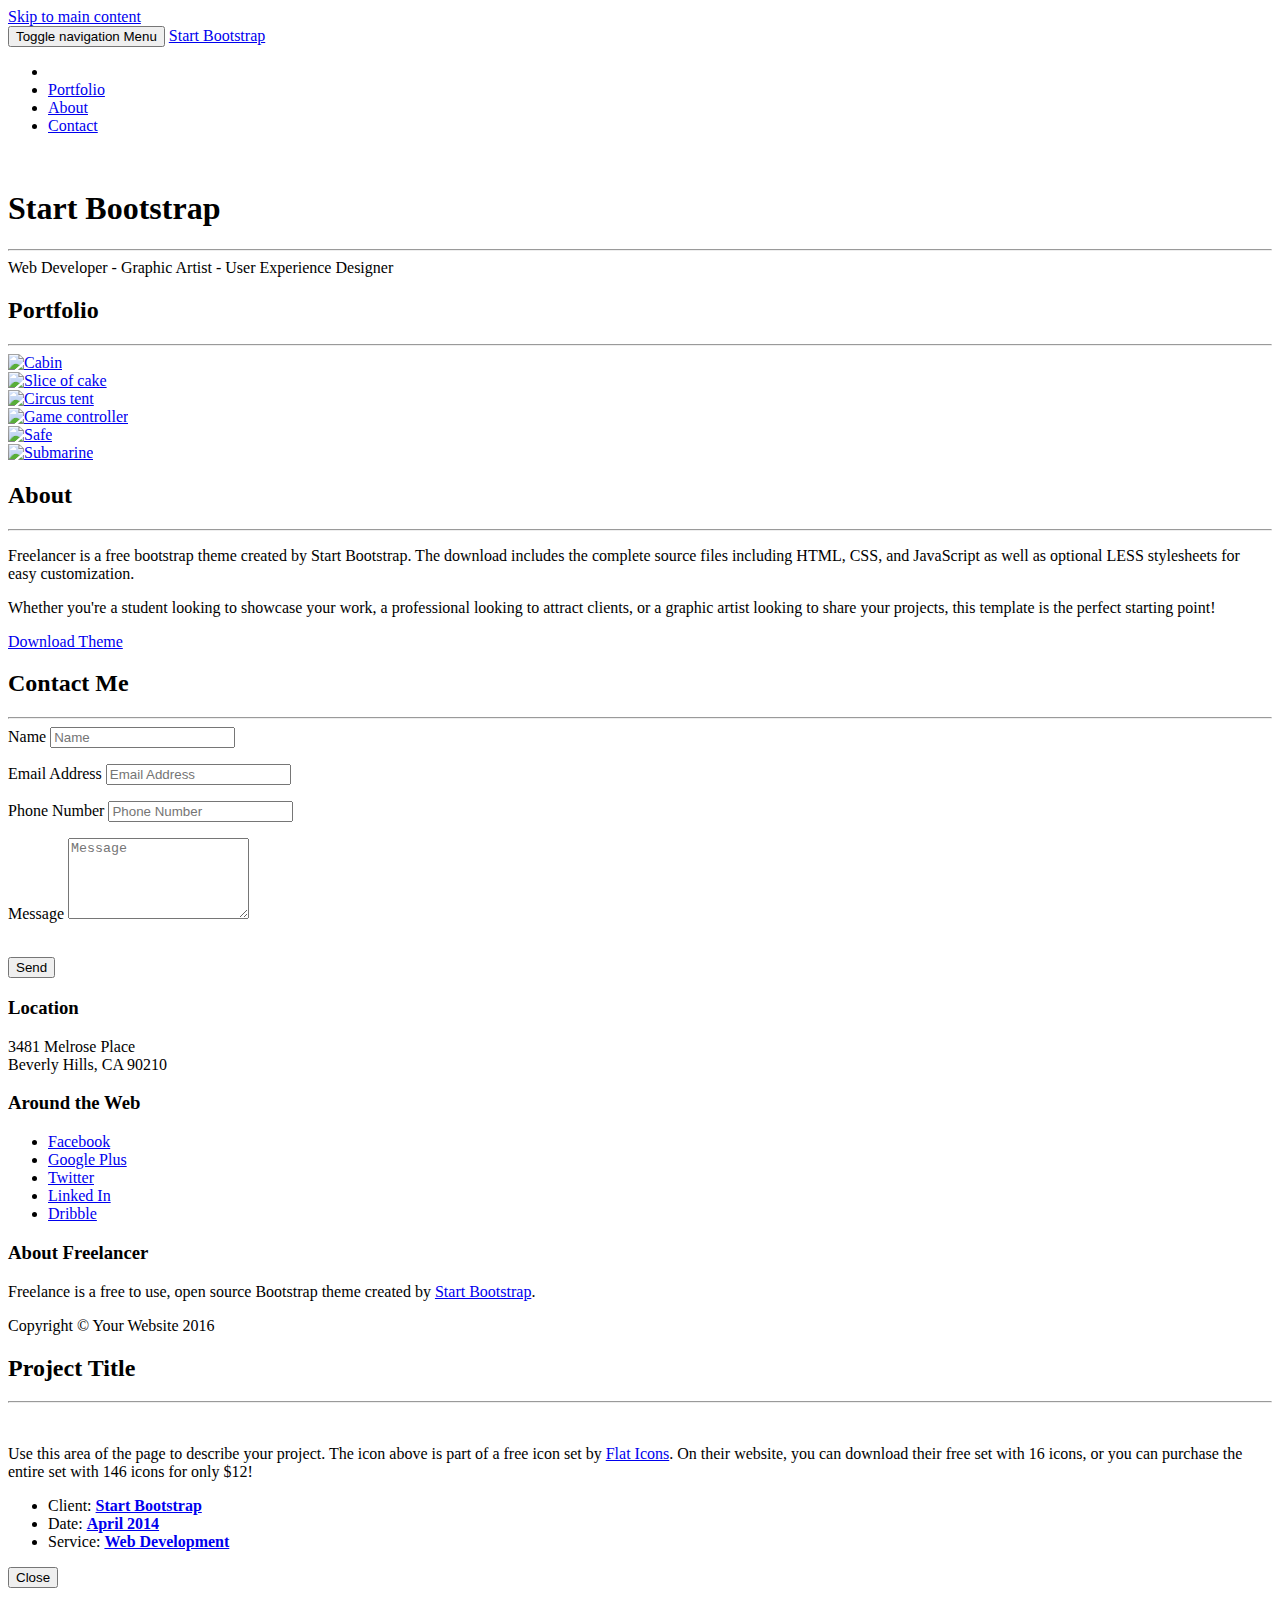
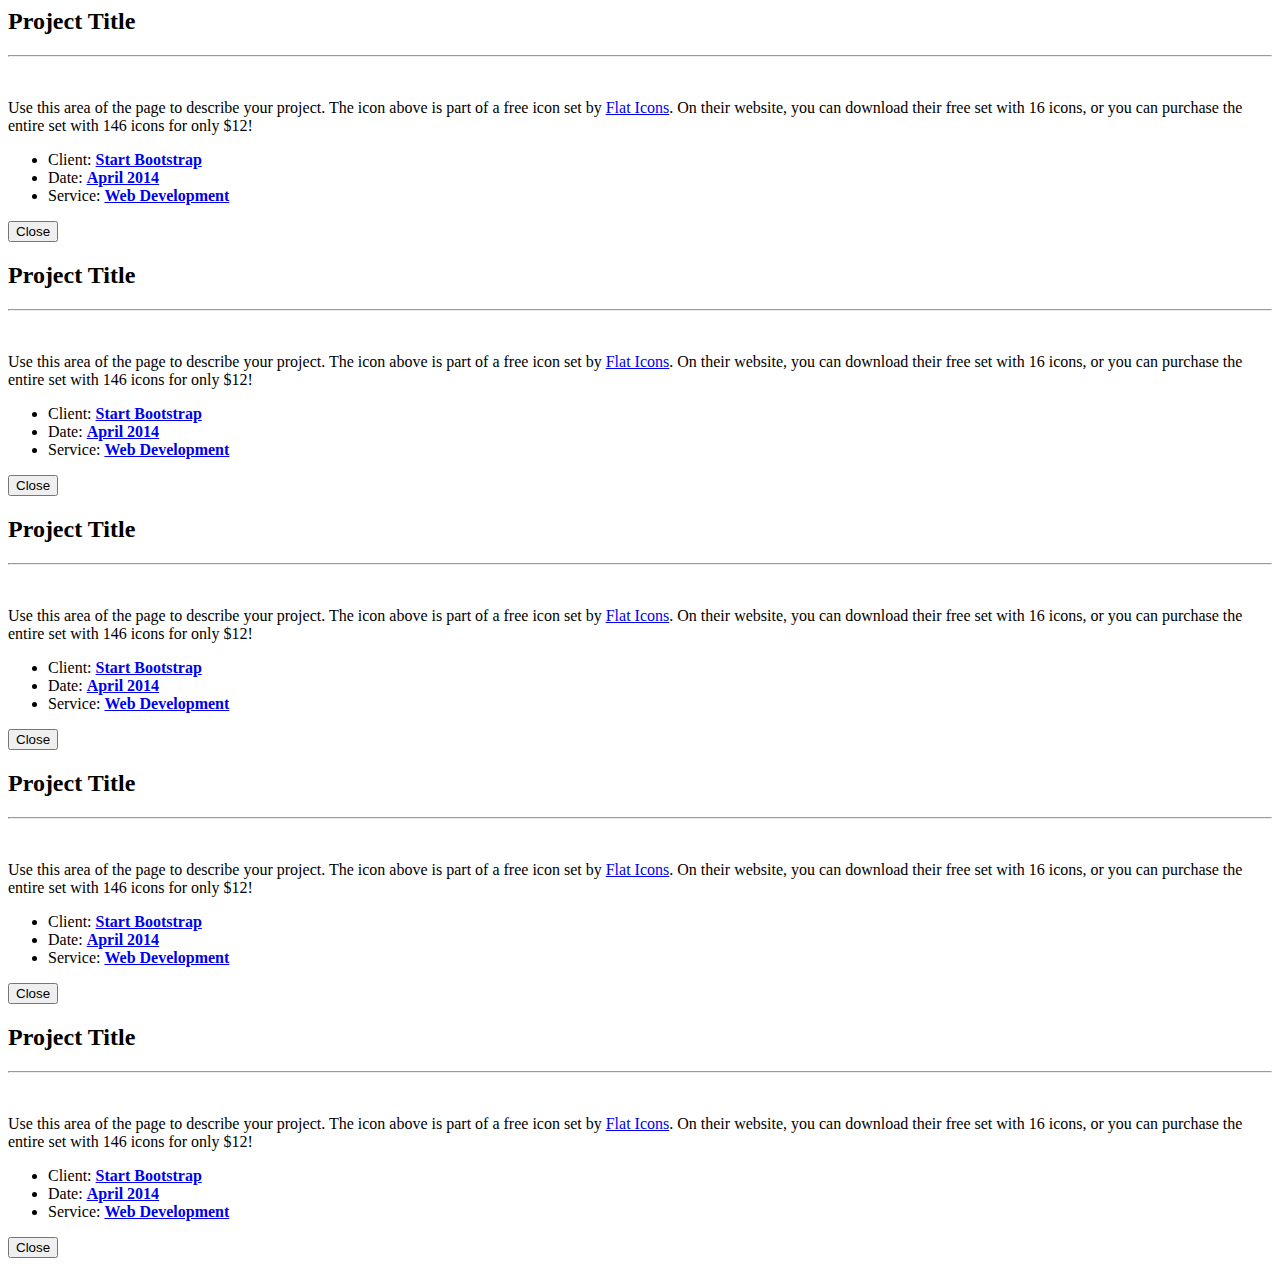
==== commit c4730ebd: "create new index" ====
--- a/index.html
+++ b/index.html
@@ -1,26 +1,24 @@
 <!DOCTYPE html>
 <html lang="en">
+
 <head>
+
     <meta charset="utf-8">
     <meta http-equiv="X-UA-Compatible" content="IE=edge">
     <meta name="viewport" content="width=device-width, initial-scale=1">
     <meta name="description" content="">
     <meta name="author" content="">
 
-<<<<<<< HEAD
-    <title>Home | Portfolio</title>
-=======
-    <title>Freelancer </title>
->>>>>>> develop
+    <title>Freelancer - Start Bootstrap Theme</title>
 
     <!-- Bootstrap Core CSS -->
-    <link href="startbootstrap/vendor/bootstrap/css/bootstrap.min.css" rel="stylesheet">
+    <link href="vendor/bootstrap/css/bootstrap.min.css" rel="stylesheet">
 
     <!-- Theme CSS -->
-    <link href="startbootstrap/css/freelancer.min.css"rel="stylesheet">
+    <link href="css/freelancer.min.css" rel="stylesheet">
 
     <!-- Custom Fonts -->
-    <link href="startbootstrap/vendor/font-awesome/css/font-awesome.min.css" rel="stylesheet" type="text/css">
+    <link href="vendor/font-awesome/css/font-awesome.min.css" rel="stylesheet" type="text/css">
     <link href="https://fonts.googleapis.com/css?family=Montserrat:400,700" rel="stylesheet" type="text/css">
     <link href="https://fonts.googleapis.com/css?family=Lato:400,700,400italic,700italic" rel="stylesheet" type="text/css">
 
@@ -44,7 +42,7 @@
                 <button type="button" class="navbar-toggle" data-toggle="collapse" data-target="#bs-example-navbar-collapse-1">
                     <span class="sr-only">Toggle navigation</span> Menu <i class="fa fa-bars"></i>
                 </button>
-                <a class="navbar-brand" href="#page-top">Profile</a>
+                <a class="navbar-brand" href="#page-top">Start Bootstrap</a>
             </div>
 
             <!-- Collect the nav links, forms, and other content for toggling -->
@@ -54,12 +52,14 @@
                         <a href="#page-top"></a>
                     </li>
                     <li class="page-scroll">
+                        <a href="#portfolio">Portfolio</a>
+                    </li>
+                    <li class="page-scroll">
                         <a href="#about">About</a>
                     </li>
                     <li class="page-scroll">
-                        <a href="#portfolio">Portfolio</a>
+                        <a href="#contact">Contact</a>
                     </li>
-
                 </ul>
             </div>
             <!-- /.navbar-collapse -->
@@ -72,166 +72,174 @@
         <div class="container" id="maincontent" tabindex="-1">
             <div class="row">
                 <div class="col-lg-12">
-                    <img class="img-responsive" src="startbootstrap/img/profile2.png" alt="">
+                    <img class="img-responsive" src="img/profile.png" alt="">
                     <div class="intro-text">
-                        <h1 class="name">Welcome To My World</h1>
+                        <h1 class="name">Start Bootstrap</h1>
                         <hr class="star-light">
-                        <span class="skills">Smriilnott</span>
+                        <span class="skills">Web Developer - Graphic Artist - User Experience Designer</span>
                     </div>
                 </div>
             </div>
         </div>
     </header>
 
-
-      <!-- About Section -->
-    <section  id="about">
-        <div class="container">
-            <div class="row">
-                <div class="col-lg-12 text-center">
-                    <h2>About</h2>
-                    <hr class="star-primary">
-                </div>
-            </div>
-            <div class="row">
-                <div class="col-lg-4 col-lg-offset-2 ">
-                    <ul class="list-inline">
-                    <p>Name     : Theerawat Manisom </p>
-                    <p>Nickname : Nott</p>
-                    <p>Gender   : Male</p>
-                    </ul>
-                </div>
-                <div class="col-lg-4">
-                  <p>BirthDate: 26 September 1995</p>
-                  <p>Age :21 </p>
-                  <p>Nationality:Thai</p>
-
-                </div>
-
-            </div>
-        </div>
-    </section>
-
-
     <!-- Portfolio Grid Section -->
-    <section  class="success" id="portfolio">
+    <section id="portfolio">
         <div class="container">
             <div class="row">
                 <div class="col-lg-12 text-center">
                     <h2>Portfolio</h2>
-                    <hr class="star-light ">
+                    <hr class="star-primary">
                 </div>
             </div>
             <div class="row">
                 <div class="col-sm-4 portfolio-item">
-                    <a href="homeworks/Lab1/Webtech_1/index.html"class="portfolio-link" data-toggle="modal">
+                    <a href="#portfolioModal1" class="portfolio-link" data-toggle="modal">
                         <div class="caption">
                             <div class="caption-content">
                                 <i class="fa fa-search-plus fa-3x"></i>
                             </div>
                         </div>
-                        <img src="startbootstrap/img/portfolio/cabin.png"  class="img-responsive" alt="Cabin">
+                        <img src="img/portfolio/cabin.png" class="img-responsive" alt="Cabin">
                     </a>
                 </div>
                 <div class="col-sm-4 portfolio-item">
-                    <a href="homeworks/Lab2/Lab2/index.html" class="portfolio-link" data-toggle="modal">
+                    <a href="#portfolioModal2" class="portfolio-link" data-toggle="modal">
                         <div class="caption">
                             <div class="caption-content">
                                 <i class="fa fa-search-plus fa-3x"></i>
                             </div>
                         </div>
-                        <img src="startbootstrap/img/portfolio/cake.png" class="img-responsive" alt="Slice of cake">
+                        <img src="img/portfolio/cake.png" class="img-responsive" alt="Slice of cake">
                     </a>
                 </div>
                 <div class="col-sm-4 portfolio-item">
-                    <a href="homeworks/Lab3/Lab3-5710450260/Lab3/index.html" class="portfolio-link" data-toggle="modal">
+                    <a href="#portfolioModal3" class="portfolio-link" data-toggle="modal">
                         <div class="caption">
                             <div class="caption-content">
                                 <i class="fa fa-search-plus fa-3x"></i>
                             </div>
                         </div>
-                        <img src="startbootstrap/img/portfolio/circus.png" class="img-responsive" alt="Circus tent">
+                        <img src="img/portfolio/circus.png" class="img-responsive" alt="Circus tent">
                     </a>
                 </div>
                 <div class="col-sm-4 portfolio-item">
-                    <a href="homeworks/Lab4/Web4/index.html" class="portfolio-link" data-toggle="modal">
+                    <a href="#portfolioModal4" class="portfolio-link" data-toggle="modal">
                         <div class="caption">
                             <div class="caption-content">
                                 <i class="fa fa-search-plus fa-3x"></i>
                             </div>
                         </div>
-                        <img src="startbootstrap/img/portfolio/game.png" class="img-responsive" alt="Game controller">
+                        <img src="img/portfolio/game.png" class="img-responsive" alt="Game controller">
                     </a>
                 </div>
                 <div class="col-sm-4 portfolio-item">
-                    <a href="homeworks/Lab5/Lab5/home.html" class="portfolio-link" data-toggle="modal">
+                    <a href="#portfolioModal5" class="portfolio-link" data-toggle="modal">
                         <div class="caption">
                             <div class="caption-content">
                                 <i class="fa fa-search-plus fa-3x"></i>
                             </div>
                         </div>
-                        <img src="startbootstrap/img/portfolio/safe.png" class="img-responsive" alt="Safe">
+                        <img src="img/portfolio/safe.png" class="img-responsive" alt="Safe">
                     </a>
                 </div>
                 <div class="col-sm-4 portfolio-item">
-                    <a href="homeworks/Lab6/lab/creat2.php" class="portfolio-link" data-toggle="modal">
+                    <a href="#portfolioModal6" class="portfolio-link" data-toggle="modal">
                         <div class="caption">
                             <div class="caption-content">
                                 <i class="fa fa-search-plus fa-3x"></i>
                             </div>
                         </div>
-                        <img src="startbootstrap/img/portfolio/submarine.png" class="img-responsive" alt="Submarine">
-
-                    </a>
-                </div>
-                <div class="col-sm-4 portfolio-item">
-                    <a href="homeworks/Lab6/lab/show.php"class="portfolio-link" data-toggle="modal">
-                        <div class="caption">
-                            <div class="caption-content">
-                                <i class="fa fa-search-plus fa-3x"></i>
-                            </div>
-                        </div>
-
-                        <img src="startbootstrap/img/portfolio/cabin1.png"  class="img-responsive" alt="Cabin">
-
-                    </a>
-                </div>
-                <div class="col-sm-4 portfolio-item">
-                    <a href="homeworks/Lab7/lab7/show.php"class="portfolio-link" data-toggle="modal">
-                        <div class="caption">
-                            <div class="caption-content">
-                                <i class="fa fa-search-plus fa-3x"></i>
-                            </div>
-                        </div>
-
-                        <img src="startbootstrap/img/portfolio/lab7.png"  class="img-responsive" alt="Cabin">
+                        <img src="img/portfolio/submarine.png" class="img-responsive" alt="Submarine">
                     </a>
                 </div>
             </div>
         </div>
     </section>
 
-
-
-
-   <!-- Footer -->
-   <footer class="text-center">
+    <!-- About Section -->
+    <section class="success" id="about">
+        <div class="container">
+            <div class="row">
+                <div class="col-lg-12 text-center">
+                    <h2>About</h2>
+                    <hr class="star-light">
+                </div>
+            </div>
+            <div class="row">
+                <div class="col-lg-4 col-lg-offset-2">
+                    <p>Freelancer is a free bootstrap theme created by Start Bootstrap. The download includes the complete source files including HTML, CSS, and JavaScript as well as optional LESS stylesheets for easy customization.</p>
+                </div>
+                <div class="col-lg-4">
+                    <p>Whether you're a student looking to showcase your work, a professional looking to attract clients, or a graphic artist looking to share your projects, this template is the perfect starting point!</p>
+                </div>
+                <div class="col-lg-8 col-lg-offset-2 text-center">
+                    <a href="#" class="btn btn-lg btn-outline">
+                        <i class="fa fa-download"></i> Download Theme
+                    </a>
+                </div>
+            </div>
+        </div>
+    </section>
+
+    <!-- Contact Section -->
+    <section id="contact">
+        <div class="container">
+            <div class="row">
+                <div class="col-lg-12 text-center">
+                    <h2>Contact Me</h2>
+                    <hr class="star-primary">
+                </div>
+            </div>
+            <div class="row">
+                <div class="col-lg-8 col-lg-offset-2">
+                    <!-- To configure the contact form email address, go to mail/contact_me.php and update the email address in the PHP file on line 19. -->
+                    <!-- The form should work on most web servers, but if the form is not working you may need to configure your web server differently. -->
+                    <form name="sentMessage" id="contactForm" novalidate>
+                        <div class="row control-group">
+                            <div class="form-group col-xs-12 floating-label-form-group controls">
+                                <label for="name">Name</label>
+                                <input type="text" class="form-control" placeholder="Name" id="name" required data-validation-required-message="Please enter your name.">
+                                <p class="help-block text-danger"></p>
+                            </div>
+                        </div>
+                        <div class="row control-group">
+                            <div class="form-group col-xs-12 floating-label-form-group controls">
+                                <label for="email">Email Address</label>
+                                <input type="email" class="form-control" placeholder="Email Address" id="email" required data-validation-required-message="Please enter your email address.">
+                                <p class="help-block text-danger"></p>
+                            </div>
+                        </div>
+                        <div class="row control-group">
+                            <div class="form-group col-xs-12 floating-label-form-group controls">
+                                <label for="phone">Phone Number</label>
+                                <input type="tel" class="form-control" placeholder="Phone Number" id="phone" required data-validation-required-message="Please enter your phone number.">
+                                <p class="help-block text-danger"></p>
+                            </div>
+                        </div>
+                        <div class="row control-group">
+                            <div class="form-group col-xs-12 floating-label-form-group controls">
+                                <label for="message">Message</label>
+                                <textarea rows="5" class="form-control" placeholder="Message" id="message" required data-validation-required-message="Please enter a message."></textarea>
+                                <p class="help-block text-danger"></p>
+                            </div>
+                        </div>
+                        <br>
+                        <div id="success"></div>
+                        <div class="row">
+                            <div class="form-group col-xs-12">
+                                <button type="submit" class="btn btn-success btn-lg">Send</button>
+                            </div>
+                        </div>
+                    </form>
+                </div>
+            </div>
+        </div>
+    </section>
+
+    <!-- Footer -->
+    <footer class="text-center">
         <div class="footer-above">
-            <div class="container">
-                <div class="row">
-                    <!-- <div class="footer-col col-md-4">
-                        <h3>Location</h3>
-                        <p>3481 Melrose Place
-                            <br>Beverly Hills, CA 90210</p>
-                    </div> -->
-                    <!-- <div class="footer-col col-md-4">
-=======
-    <!-- Contact Section -->
-
-
-   <!-- Footer -->
-     <footer class="text-center">
-        <!-- <div class="footer-above">
             <div class="container">
                 <div class="row">
                     <div class="footer-col col-md-4">
@@ -240,7 +248,6 @@
                             <br>Beverly Hills, CA 90210</p>
                     </div>
                     <div class="footer-col col-md-4">
-
                         <h3>Around the Web</h3>
                         <ul class="list-inline">
                             <li>
@@ -259,17 +266,6 @@
                                 <a href="#" class="btn-social btn-outline"><span class="sr-only">Dribble</span><i class="fa fa-fw fa-dribbble"></i></a>
                             </li>
                         </ul>
-
-                    </div> --> 
-                    <!-- <div class="footer-col col-md-4">
-                        <h3>About Freelancer</h3>
-                        <p>Freelance is a free to use, open source Bootstrap theme created by <a href="http://startbootstrap.com">Start Bootstrap</a>.</p>
-                    </div>-->
-                <!-- </div>
-            </div>
-        </div>
-        <div class="footer-below">
-
                     </div>
                     <div class="footer-col col-md-4">
                         <h3>About Freelancer</h3>
@@ -278,8 +274,7 @@
                 </div>
             </div>
         </div>
-         <div class="footer-below">>-->
-
+        <div class="footer-below">
             <div class="container">
                 <div class="row">
                     <div class="col-lg-12">
@@ -288,10 +283,7 @@
                 </div>
             </div>
         </div>
-
     </footer>
-
-
 
     <!-- Scroll to Top Button (Only visible on small and extra-small screen sizes) -->
     <div class="scroll-top page-scroll hidden-sm hidden-xs hidden-lg hidden-md">
@@ -315,8 +307,23 @@
                         <div class="modal-body">
                             <h2>Project Title</h2>
                             <hr class="star-primary">
-                            <img src="img/portfolio/cabin.png" >
-                            <p><a href="homeworks/Webtech_1/Webtech_1/index.html"></a></p>
+                            <img src="img/portfolio/cabin.png" class="img-responsive img-centered" alt="">
+                            <p>Use this area of the page to describe your project. The icon above is part of a free icon set by <a href="https://sellfy.com/p/8Q9P/jV3VZ/">Flat Icons</a>. On their website, you can download their free set with 16 icons, or you can purchase the entire set with 146 icons for only $12!</p>
+                            <ul class="list-inline item-details">
+                                <li>Client:
+                                    <strong><a href="http://startbootstrap.com">Start Bootstrap</a>
+                                    </strong>
+                                </li>
+                                <li>Date:
+                                    <strong><a href="http://startbootstrap.com">April 2014</a>
+                                    </strong>
+                                </li>
+                                <li>Service:
+                                    <strong><a href="http://startbootstrap.com">Web Development</a>
+                                    </strong>
+                                </li>
+                            </ul>
+                            <button type="button" class="btn btn-default" data-dismiss="modal"><i class="fa fa-times"></i> Close</button>
                         </div>
                     </div>
                 </div>
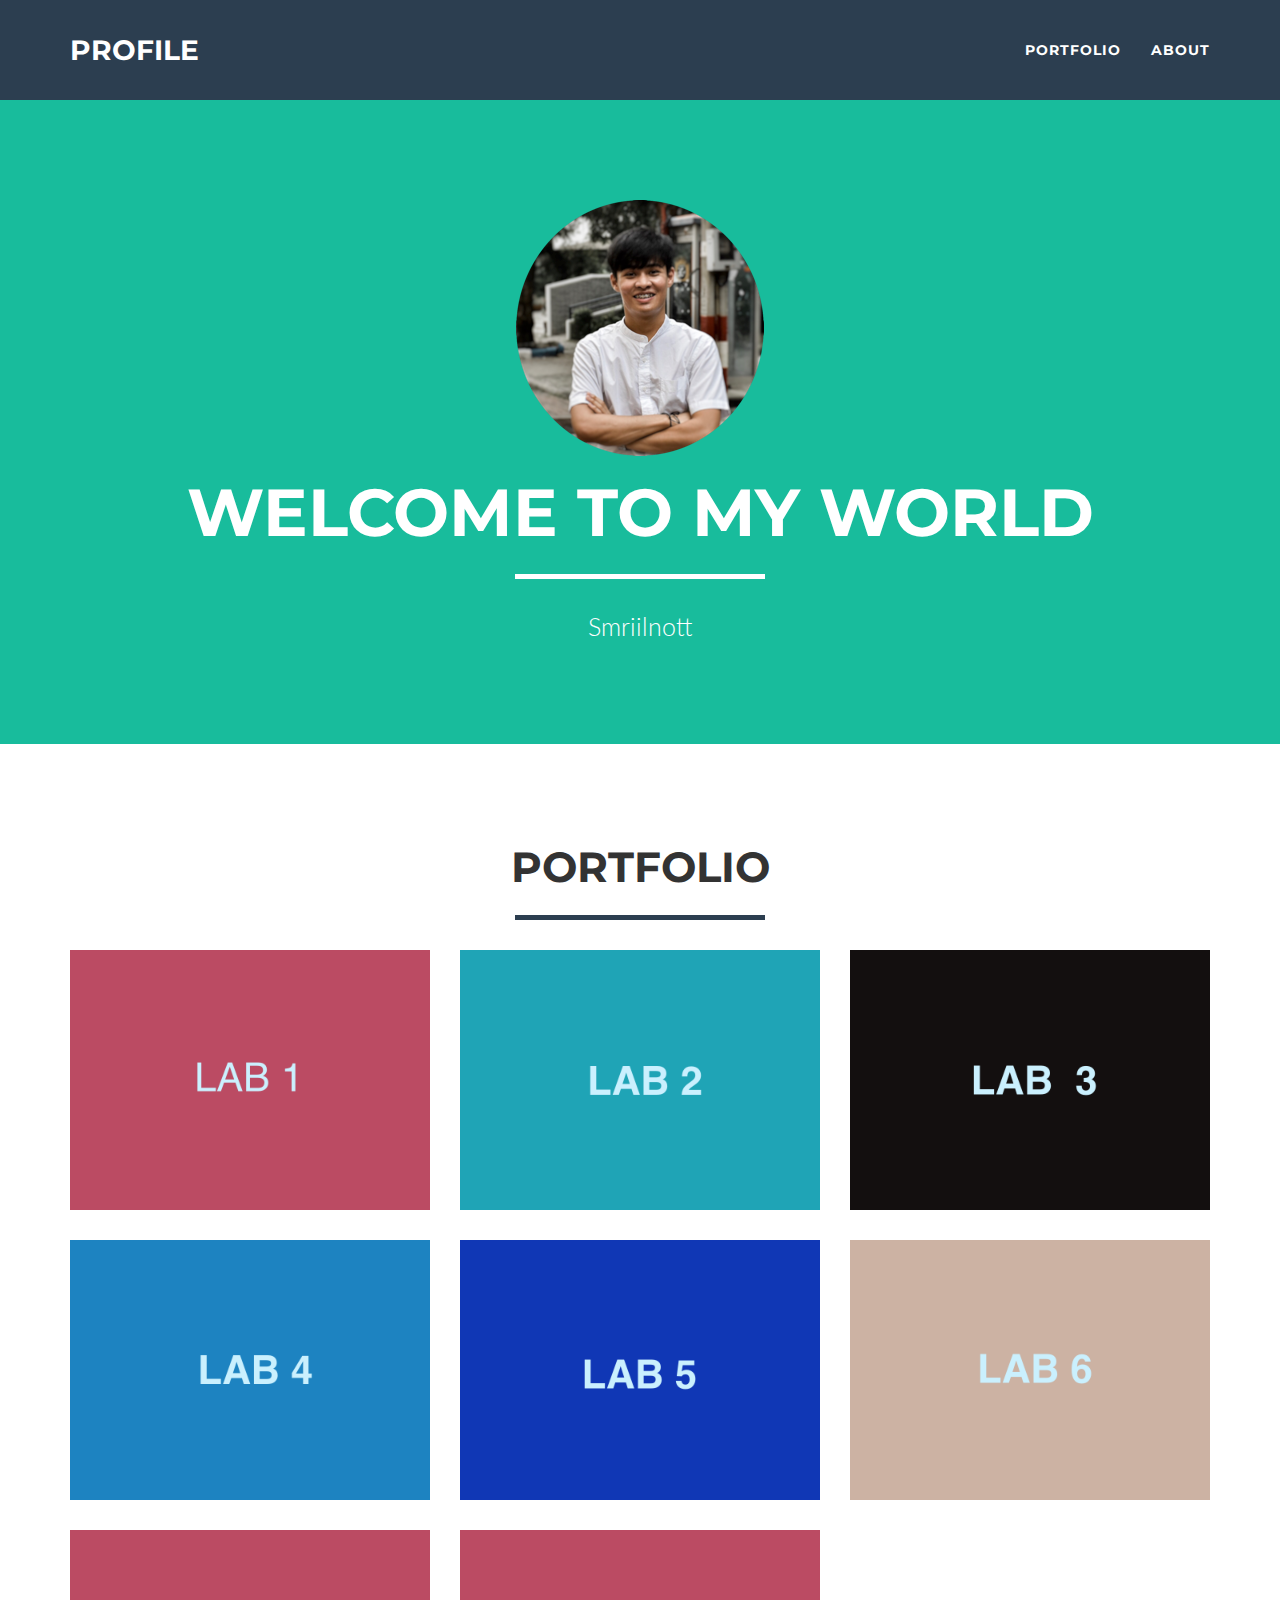
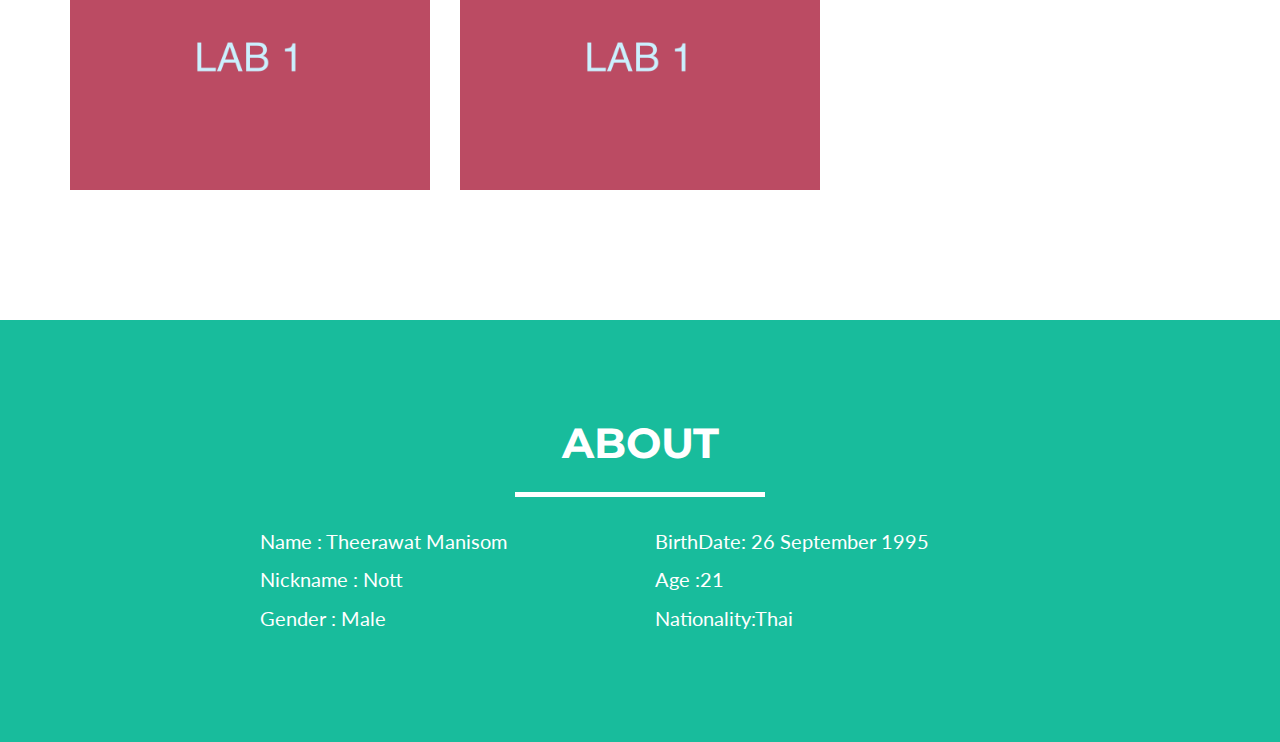
==== commit e80cf008: "update data" ====
--- a/index.html
+++ b/index.html
@@ -1,24 +1,22 @@
 <!DOCTYPE html>
 <html lang="en">
-
 <head>
-
     <meta charset="utf-8">
     <meta http-equiv="X-UA-Compatible" content="IE=edge">
     <meta name="viewport" content="width=device-width, initial-scale=1">
     <meta name="description" content="">
     <meta name="author" content="">
 
-    <title>Freelancer - Start Bootstrap Theme</title>
+    <title>Freelancer </title>
 
     <!-- Bootstrap Core CSS -->
-    <link href="vendor/bootstrap/css/bootstrap.min.css" rel="stylesheet">
+    <link href="startbootstrap/vendor/bootstrap/css/bootstrap.min.css" rel="stylesheet">
 
     <!-- Theme CSS -->
-    <link href="css/freelancer.min.css" rel="stylesheet">
+    <link href="startbootstrap/css/freelancer.min.css"rel="stylesheet">
 
     <!-- Custom Fonts -->
-    <link href="vendor/font-awesome/css/font-awesome.min.css" rel="stylesheet" type="text/css">
+    <link href="startbootstrap/vendor/font-awesome/css/font-awesome.min.css" rel="stylesheet" type="text/css">
     <link href="https://fonts.googleapis.com/css?family=Montserrat:400,700" rel="stylesheet" type="text/css">
     <link href="https://fonts.googleapis.com/css?family=Lato:400,700,400italic,700italic" rel="stylesheet" type="text/css">
 
@@ -42,7 +40,7 @@
                 <button type="button" class="navbar-toggle" data-toggle="collapse" data-target="#bs-example-navbar-collapse-1">
                     <span class="sr-only">Toggle navigation</span> Menu <i class="fa fa-bars"></i>
                 </button>
-                <a class="navbar-brand" href="#page-top">Start Bootstrap</a>
+                <a class="navbar-brand" href="#page-top">Profile</a>
             </div>
 
             <!-- Collect the nav links, forms, and other content for toggling -->
@@ -57,9 +55,7 @@
                     <li class="page-scroll">
                         <a href="#about">About</a>
                     </li>
-                    <li class="page-scroll">
-                        <a href="#contact">Contact</a>
-                    </li>
+
                 </ul>
             </div>
             <!-- /.navbar-collapse -->
@@ -72,11 +68,11 @@
         <div class="container" id="maincontent" tabindex="-1">
             <div class="row">
                 <div class="col-lg-12">
-                    <img class="img-responsive" src="img/profile.png" alt="">
+                    <img class="img-responsive" src="startbootstrap/img/profile.png" alt="">
                     <div class="intro-text">
-                        <h1 class="name">Start Bootstrap</h1>
+                        <h1 class="name">Welcome To My World</h1>
                         <hr class="star-light">
-                        <span class="skills">Web Developer - Graphic Artist - User Experience Designer</span>
+                        <span class="skills">Smriilnott</span>
                     </div>
                 </div>
             </div>
@@ -94,63 +90,84 @@
             </div>
             <div class="row">
                 <div class="col-sm-4 portfolio-item">
-                    <a href="#portfolioModal1" class="portfolio-link" data-toggle="modal">
-                        <div class="caption">
-                            <div class="caption-content">
-                                <i class="fa fa-search-plus fa-3x"></i>
-                            </div>
-                        </div>
-                        <img src="img/portfolio/cabin.png" class="img-responsive" alt="Cabin">
-                    </a>
-                </div>
-                <div class="col-sm-4 portfolio-item">
-                    <a href="#portfolioModal2" class="portfolio-link" data-toggle="modal">
-                        <div class="caption">
-                            <div class="caption-content">
-                                <i class="fa fa-search-plus fa-3x"></i>
-                            </div>
-                        </div>
-                        <img src="img/portfolio/cake.png" class="img-responsive" alt="Slice of cake">
-                    </a>
-                </div>
-                <div class="col-sm-4 portfolio-item">
-                    <a href="#portfolioModal3" class="portfolio-link" data-toggle="modal">
-                        <div class="caption">
-                            <div class="caption-content">
-                                <i class="fa fa-search-plus fa-3x"></i>
-                            </div>
-                        </div>
-                        <img src="img/portfolio/circus.png" class="img-responsive" alt="Circus tent">
-                    </a>
-                </div>
-                <div class="col-sm-4 portfolio-item">
-                    <a href="#portfolioModal4" class="portfolio-link" data-toggle="modal">
-                        <div class="caption">
-                            <div class="caption-content">
-                                <i class="fa fa-search-plus fa-3x"></i>
-                            </div>
-                        </div>
-                        <img src="img/portfolio/game.png" class="img-responsive" alt="Game controller">
-                    </a>
-                </div>
-                <div class="col-sm-4 portfolio-item">
-                    <a href="#portfolioModal5" class="portfolio-link" data-toggle="modal">
-                        <div class="caption">
-                            <div class="caption-content">
-                                <i class="fa fa-search-plus fa-3x"></i>
-                            </div>
-                        </div>
-                        <img src="img/portfolio/safe.png" class="img-responsive" alt="Safe">
-                    </a>
-                </div>
-                <div class="col-sm-4 portfolio-item">
-                    <a href="#portfolioModal6" class="portfolio-link" data-toggle="modal">
-                        <div class="caption">
-                            <div class="caption-content">
-                                <i class="fa fa-search-plus fa-3x"></i>
-                            </div>
-                        </div>
-                        <img src="img/portfolio/submarine.png" class="img-responsive" alt="Submarine">
+                    <a href="homeworks/Lab1/Webtech_1/index.html"class="portfolio-link" data-toggle="modal">
+                        <div class="caption">
+                            <div class="caption-content">
+                                <i class="fa fa-search-plus fa-3x"></i>
+                            </div>
+                        </div>
+                        <img src="startbootstrap/img/portfolio/cabin.png"  class="img-responsive" alt="Cabin">
+                    </a>
+                </div>
+                <div class="col-sm-4 portfolio-item">
+                    <a href="homeworks/Lab2/Lab2/index.html" class="portfolio-link" data-toggle="modal">
+                        <div class="caption">
+                            <div class="caption-content">
+                                <i class="fa fa-search-plus fa-3x"></i>
+                            </div>
+                        </div>
+                        <img src="startbootstrap/img/portfolio/cake.png" class="img-responsive" alt="Slice of cake">
+                    </a>
+                </div>
+                <div class="col-sm-4 portfolio-item">
+                    <a href="homeworks/Lab3/Lab3-5710450260/Lab3/index.html" class="portfolio-link" data-toggle="modal">
+                        <div class="caption">
+                            <div class="caption-content">
+                                <i class="fa fa-search-plus fa-3x"></i>
+                            </div>
+                        </div>
+                        <img src="startbootstrap/img/portfolio/circus.png" class="img-responsive" alt="Circus tent">
+                    </a>
+                </div>
+                <div class="col-sm-4 portfolio-item">
+                    <a href="homeworks/Lab4/Web4/index.html" class="portfolio-link" data-toggle="modal">
+                        <div class="caption">
+                            <div class="caption-content">
+                                <i class="fa fa-search-plus fa-3x"></i>
+                            </div>
+                        </div>
+                        <img src="startbootstrap/img/portfolio/game.png" class="img-responsive" alt="Game controller">
+                    </a>
+                </div>
+                <div class="col-sm-4 portfolio-item">
+                    <a href="homeworks/Lab5/Lab5/home.html" class="portfolio-link" data-toggle="modal">
+                        <div class="caption">
+                            <div class="caption-content">
+                                <i class="fa fa-search-plus fa-3x"></i>
+                            </div>
+                        </div>
+                        <img src="startbootstrap/img/portfolio/safe.png" class="img-responsive" alt="Safe">
+                    </a>
+                </div>
+                <div class="col-sm-4 portfolio-item">
+                    <a href="homeworks/Lab6/lab/creat2.php" class="portfolio-link" data-toggle="modal">
+                        <div class="caption">
+                            <div class="caption-content">
+                                <i class="fa fa-search-plus fa-3x"></i>
+                            </div>
+                        </div>
+                        <img src="startbootstrap/img/portfolio/submarine.png" class="img-responsive" alt="Submarine">
+
+                    </a>
+                </div>
+                <div class="col-sm-4 portfolio-item">
+                    <a href="homeworks/Lab6/lab/show.php"class="portfolio-link" data-toggle="modal">
+                        <div class="caption">
+                            <div class="caption-content">
+                                <i class="fa fa-search-plus fa-3x"></i>
+                            </div>
+                        </div>
+                        <img src="startbootstrap/img/portfolio/cabin.png"  class="img-responsive" alt="Cabin">
+                    </a>
+                </div>
+                <div class="col-sm-4 portfolio-item">
+                    <a href="homeworks/Lab7/lab7/show.php"class="portfolio-link" data-toggle="modal">
+                        <div class="caption">
+                            <div class="caption-content">
+                                <i class="fa fa-search-plus fa-3x"></i>
+                            </div>
+                        </div>
+                        <img src="startbootstrap/img/portfolio/cabin.png"  class="img-responsive" alt="Cabin">
                     </a>
                 </div>
             </div>
@@ -167,78 +184,29 @@
                 </div>
             </div>
             <div class="row">
-                <div class="col-lg-4 col-lg-offset-2">
-                    <p>Freelancer is a free bootstrap theme created by Start Bootstrap. The download includes the complete source files including HTML, CSS, and JavaScript as well as optional LESS stylesheets for easy customization.</p>
+                <div class="col-lg-4 col-lg-offset-2 ">
+                    <ul class="list-inline">
+                    <p>Name     : Theerawat Manisom </p>
+                    <p>Nickname : Nott</p>
+                    <p>Gender   : Male</p>
+                    </ul>
                 </div>
                 <div class="col-lg-4">
-                    <p>Whether you're a student looking to showcase your work, a professional looking to attract clients, or a graphic artist looking to share your projects, this template is the perfect starting point!</p>
-                </div>
-                <div class="col-lg-8 col-lg-offset-2 text-center">
-                    <a href="#" class="btn btn-lg btn-outline">
-                        <i class="fa fa-download"></i> Download Theme
-                    </a>
-                </div>
+                  <p>BirthDate: 26 September 1995</p>
+                  <p>Age :21 </p>
+                  <p>Nationality:Thai</p>
+
+                </div>
+
             </div>
         </div>
     </section>
 
     <!-- Contact Section -->
-    <section id="contact">
-        <div class="container">
-            <div class="row">
-                <div class="col-lg-12 text-center">
-                    <h2>Contact Me</h2>
-                    <hr class="star-primary">
-                </div>
-            </div>
-            <div class="row">
-                <div class="col-lg-8 col-lg-offset-2">
-                    <!-- To configure the contact form email address, go to mail/contact_me.php and update the email address in the PHP file on line 19. -->
-                    <!-- The form should work on most web servers, but if the form is not working you may need to configure your web server differently. -->
-                    <form name="sentMessage" id="contactForm" novalidate>
-                        <div class="row control-group">
-                            <div class="form-group col-xs-12 floating-label-form-group controls">
-                                <label for="name">Name</label>
-                                <input type="text" class="form-control" placeholder="Name" id="name" required data-validation-required-message="Please enter your name.">
-                                <p class="help-block text-danger"></p>
-                            </div>
-                        </div>
-                        <div class="row control-group">
-                            <div class="form-group col-xs-12 floating-label-form-group controls">
-                                <label for="email">Email Address</label>
-                                <input type="email" class="form-control" placeholder="Email Address" id="email" required data-validation-required-message="Please enter your email address.">
-                                <p class="help-block text-danger"></p>
-                            </div>
-                        </div>
-                        <div class="row control-group">
-                            <div class="form-group col-xs-12 floating-label-form-group controls">
-                                <label for="phone">Phone Number</label>
-                                <input type="tel" class="form-control" placeholder="Phone Number" id="phone" required data-validation-required-message="Please enter your phone number.">
-                                <p class="help-block text-danger"></p>
-                            </div>
-                        </div>
-                        <div class="row control-group">
-                            <div class="form-group col-xs-12 floating-label-form-group controls">
-                                <label for="message">Message</label>
-                                <textarea rows="5" class="form-control" placeholder="Message" id="message" required data-validation-required-message="Please enter a message."></textarea>
-                                <p class="help-block text-danger"></p>
-                            </div>
-                        </div>
-                        <br>
-                        <div id="success"></div>
-                        <div class="row">
-                            <div class="form-group col-xs-12">
-                                <button type="submit" class="btn btn-success btn-lg">Send</button>
-                            </div>
-                        </div>
-                    </form>
-                </div>
-            </div>
-        </div>
-    </section>
-
-    <!-- Footer -->
-    <footer class="text-center">
+
+
+   <!-- Footer -->
+    <!-- <footer class="text-center">
         <div class="footer-above">
             <div class="container">
                 <div class="row">
@@ -273,8 +241,8 @@
                     </div>
                 </div>
             </div>
-        </div>
-        <div class="footer-below">
+        </div> -->
+        <!-- <div class="footer-below">
             <div class="container">
                 <div class="row">
                     <div class="col-lg-12">
@@ -283,7 +251,7 @@
                 </div>
             </div>
         </div>
-    </footer>
+    </footer> -->
 
     <!-- Scroll to Top Button (Only visible on small and extra-small screen sizes) -->
     <div class="scroll-top page-scroll hidden-sm hidden-xs hidden-lg hidden-md">
@@ -307,23 +275,8 @@
                         <div class="modal-body">
                             <h2>Project Title</h2>
                             <hr class="star-primary">
-                            <img src="img/portfolio/cabin.png" class="img-responsive img-centered" alt="">
-                            <p>Use this area of the page to describe your project. The icon above is part of a free icon set by <a href="https://sellfy.com/p/8Q9P/jV3VZ/">Flat Icons</a>. On their website, you can download their free set with 16 icons, or you can purchase the entire set with 146 icons for only $12!</p>
-                            <ul class="list-inline item-details">
-                                <li>Client:
-                                    <strong><a href="http://startbootstrap.com">Start Bootstrap</a>
-                                    </strong>
-                                </li>
-                                <li>Date:
-                                    <strong><a href="http://startbootstrap.com">April 2014</a>
-                                    </strong>
-                                </li>
-                                <li>Service:
-                                    <strong><a href="http://startbootstrap.com">Web Development</a>
-                                    </strong>
-                                </li>
-                            </ul>
-                            <button type="button" class="btn btn-default" data-dismiss="modal"><i class="fa fa-times"></i> Close</button>
+                            <img src="img/portfolio/cabin.png" >
+                            <p><a href="homeworks/Webtech_1/Webtech_1/index.html"></a></p>
                         </div>
                     </div>
                 </div>
--- a/startbootstrap/css/freelancer.min.css
+++ b/startbootstrap/css/freelancer.min.css
@@ -0,0 +1,5 @@
+/*!
+ * Start Bootstrap - Freelancer v3.3.7+1 (http://startbootstrap.com/template-overviews/freelancer)
+ * Copyright 2013-2016 Start Bootstrap
+ * Licensed under MIT (https://github.com/BlackrockDigital/startbootstrap/blob/gh-pages/LICENSE)
+ */body{font-family:Lato,'Helvetica Neue',Helvetica,Arial,sans-serif;overflow-x:hidden}p{font-size:20px}p.small{font-size:16px}a,a.active,a:active,a:focus,a:hover{color:#18BC9C}h1,h2,h3,h4,h5,h6{font-family:Montserrat,"Helvetica Neue",Helvetica,Arial,sans-serif;text-transform:uppercase;font-weight:700}hr.star-light,hr.star-primary{padding:0;border:none;border-top:solid 5px;text-align:center;max-width:250px;margin:25px auto 30px}hr.star-light:after,hr.star-primary:after{content:"\f005";font-family:FontAwesome;display:inline-block;position:relative;top:-.8em;font-size:2em;padding:0 .25em}hr.star-light{border-color:#fff}hr.star-light:after{background-color:#18BC9C;color:#fff}hr.star-primary{border-color:#2C3E50}hr.star-primary:after{background-color:#fff;color:#2C3E50}.img-centered{margin:0 auto}header{text-align:center;background:#18BC9C;color:#fff}header .container{padding-top:100px;padding-bottom:50px}header img{display:block;margin:0 auto 20px}header .intro-text .name{display:block;font-family:Montserrat,"Helvetica Neue",Helvetica,Arial,sans-serif;text-transform:uppercase;font-weight:700;font-size:2em}header .intro-text .skills{font-size:1.25em;font-weight:300}@media (min-width:768px){header .container{padding-top:200px;padding-bottom:100px}header .intro-text .name{font-size:4.75em}header .intro-text .skills{font-size:1.75em}}.navbar-custom{background:#2C3E50;font-family:Montserrat,"Helvetica Neue",Helvetica,Arial,sans-serif;text-transform:uppercase;font-weight:700;border:none}.navbar-custom .navbar-brand,.navbar-custom .navbar-brand.active,.navbar-custom .navbar-brand:active,.navbar-custom .navbar-brand:focus,.navbar-custom .navbar-brand:hover{color:#fff}.navbar-custom .navbar-nav{letter-spacing:1px}.navbar-custom .navbar-nav li a{color:#fff}.navbar-custom .navbar-nav li a:hover{color:#18BC9C}.navbar-custom .navbar-nav li a:active,.navbar-custom .navbar-nav li a:focus{color:#fff}.navbar-custom .navbar-nav li.active a,.navbar-custom .navbar-nav li.active a:active,.navbar-custom .navbar-nav li.active a:focus,.navbar-custom .navbar-nav li.active a:hover{color:#fff;background:#18BC9C}.navbar-custom .navbar-toggle{color:#fff;text-transform:uppercase;font-size:10px;border-color:#fff}.navbar-custom .navbar-toggle:focus,.navbar-custom .navbar-toggle:hover{background-color:#18BC9C;color:#fff;border-color:#18BC9C}@media (min-width:768px){.navbar-custom{padding:25px 0;-webkit-transition:padding .3s;-moz-transition:padding .3s;transition:padding .3s}.navbar-custom .navbar-brand{font-size:2em;-webkit-transition:all .3s;-moz-transition:all .3s;transition:all .3s}.navbar-custom.affix{padding:10px 0}.navbar-custom.affix .navbar-brand{font-size:1.5em}}section{padding:100px 0}section h2{margin:0;font-size:3em}section.success{background:#18BC9C;color:#fff}@media (max-width:767px){section{padding:75px 0}section.first{padding-top:75px}}#portfolio .portfolio-item{margin:0 0 15px;right:0}#portfolio .portfolio-item .portfolio-link{display:block;position:relative;max-width:400px;margin:0 auto}#portfolio .portfolio-item .portfolio-link .caption{background:rgba(24,188,156,.9);position:absolute;width:100%;height:100%;opacity:0;transition:all ease .5s;-webkit-transition:all ease .5s;-moz-transition:all ease .5s}#portfolio .portfolio-item .portfolio-link .caption:hover{opacity:1}#portfolio .portfolio-item .portfolio-link .caption .caption-content{position:absolute;width:100%;height:20px;font-size:20px;text-align:center;top:50%;margin-top:-12px;color:#fff}#portfolio .portfolio-item .portfolio-link .caption .caption-content i{margin-top:-12px}#portfolio .portfolio-item .portfolio-link .caption .caption-content h3,#portfolio .portfolio-item .portfolio-link .caption .caption-content h4{margin:0}#portfolio *{z-index:2}@media (min-width:767px){#portfolio .portfolio-item{margin:0 0 30px}}.floating-label-form-group{position:relative;margin-bottom:0;padding-bottom:.5em;border-bottom:1px solid #eee}.floating-label-form-group input,.floating-label-form-group textarea{z-index:1;position:relative;padding-right:0;padding-left:0;border:none;border-radius:0;font-size:1.5em;background:0 0;box-shadow:none!important;resize:none}.floating-label-form-group label{display:block;z-index:0;position:relative;top:2em;margin:0;font-size:.85em;line-height:1.764705882em;vertical-align:middle;vertical-align:baseline;opacity:0;-webkit-transition:top .3s ease,opacity .3s ease;-moz-transition:top .3s ease,opacity .3s ease;-ms-transition:top .3s ease,opacity .3s ease;transition:top .3s ease,opacity .3s ease}.floating-label-form-group:not(:first-child){padding-left:14px;border-left:1px solid #eee}.floating-label-form-group-with-value label{top:0;opacity:1}.floating-label-form-group-with-focus label{color:#18BC9C}form .row:first-child .floating-label-form-group{border-top:1px solid #eee}footer{color:#fff}footer h3{margin-bottom:30px}footer .footer-above{padding-top:50px;background-color:#2C3E50}footer .footer-col{margin-bottom:50px}footer .footer-below{padding:25px 0;background-color:#233140}.btn-outline{color:#fff;font-size:20px;border:2px solid #fff;background:0 0;transition:all .3s ease-in-out;margin-top:15px}.btn-outline.active,.btn-outline:active,.btn-outline:focus,.btn-outline:hover{color:#18BC9C;background:#fff;border:2px solid #fff}.btn-primary{color:#fff;background-color:#2C3E50;border-color:#2C3E50;font-weight:700}.btn-primary.active,.btn-primary:active,.btn-primary:focus,.btn-primary:hover,.open .dropdown-toggle.btn-primary{color:#fff;background-color:#1a242f;border-color:#161f29}.btn-primary.active,.btn-primary:active,.open .dropdown-toggle.btn-primary{background-image:none}.btn-primary.disabled,.btn-primary.disabled.active,.btn-primary.disabled:active,.btn-primary.disabled:focus,.btn-primary.disabled:hover,.btn-primary[disabled],.btn-primary[disabled].active,.btn-primary[disabled]:active,.btn-primary[disabled]:focus,.btn-primary[disabled]:hover,fieldset[disabled] .btn-primary,fieldset[disabled] .btn-primary.active,fieldset[disabled] .btn-primary:active,fieldset[disabled] .btn-primary:focus,fieldset[disabled] .btn-primary:hover{background-color:#2C3E50;border-color:#2C3E50}.btn-primary .badge{color:#2C3E50;background-color:#fff}.btn-success{color:#fff;background-color:#18BC9C;border-color:#18BC9C;font-weight:700}.btn-success.active,.btn-success:active,.btn-success:focus,.btn-success:hover,.open .dropdown-toggle.btn-success{color:#fff;background-color:#128f76;border-color:#11866f}.btn-success.active,.btn-success:active,.open .dropdown-toggle.btn-success{background-image:none}.btn-success.disabled,.btn-success.disabled.active,.btn-success.disabled:active,.btn-success.disabled:focus,.btn-success.disabled:hover,.btn-success[disabled],.btn-success[disabled].active,.btn-success[disabled]:active,.btn-success[disabled]:focus,.btn-success[disabled]:hover,fieldset[disabled] .btn-success,fieldset[disabled] .btn-success.active,fieldset[disabled] .btn-success:active,fieldset[disabled] .btn-success:focus,fieldset[disabled] .btn-success:hover{background-color:#18BC9C;border-color:#18BC9C}.btn-success .badge{color:#18BC9C;background-color:#fff}.btn-social{display:inline-block;height:50px;width:50px;border:2px solid #fff;border-radius:100%;text-align:center;font-size:20px;line-height:45px}.scroll-top{position:fixed;right:2%;bottom:2%;width:50px;height:50px;z-index:1049}.scroll-top .btn{font-size:20px;width:50px;height:50px;border-radius:100%;line-height:28px}.portfolio-modal .modal-content{border-radius:0;background-clip:border-box;-webkit-box-shadow:none;box-shadow:none;border:none;min-height:100%;padding:100px 0;text-align:center}.portfolio-modal .modal-content h2{margin:0;font-size:3em}.portfolio-modal .modal-content img{margin-bottom:30px}.portfolio-modal .modal-content .item-details{margin:30px 0}.portfolio-modal .close-modal{position:absolute;width:75px;height:75px;background-color:transparent;top:25px;right:25px;cursor:pointer}.portfolio-modal .close-modal:hover{opacity:.3}.portfolio-modal .close-modal .lr{height:75px;width:1px;margin-left:35px;background-color:#2C3E50;transform:rotate(45deg);-ms-transform:rotate(45deg);-webkit-transform:rotate(45deg);z-index:1051}.portfolio-modal .close-modal .lr .rl{height:75px;width:1px;background-color:#2C3E50;transform:rotate(90deg);-ms-transform:rotate(90deg);-webkit-transform:rotate(90deg);z-index:1052}.portfolio-modal .modal-backdrop{opacity:0;display:none}#skipnav a{padding:6px;position:absolute;top:-40px;left:0;color:#fff;border-right:1px solid #fff;border-bottom:1px solid #fff;border-bottom-right-radius:8px;background:0 0;transition:top 1s ease-out,background 1s linear;z-index:2000}#skipnav a:focus{position:absolute;left:0;top:0;background:#18BC9C;outline:0;transition:top .1s ease-in,background .5s linear}div#maincontent{outline:0}
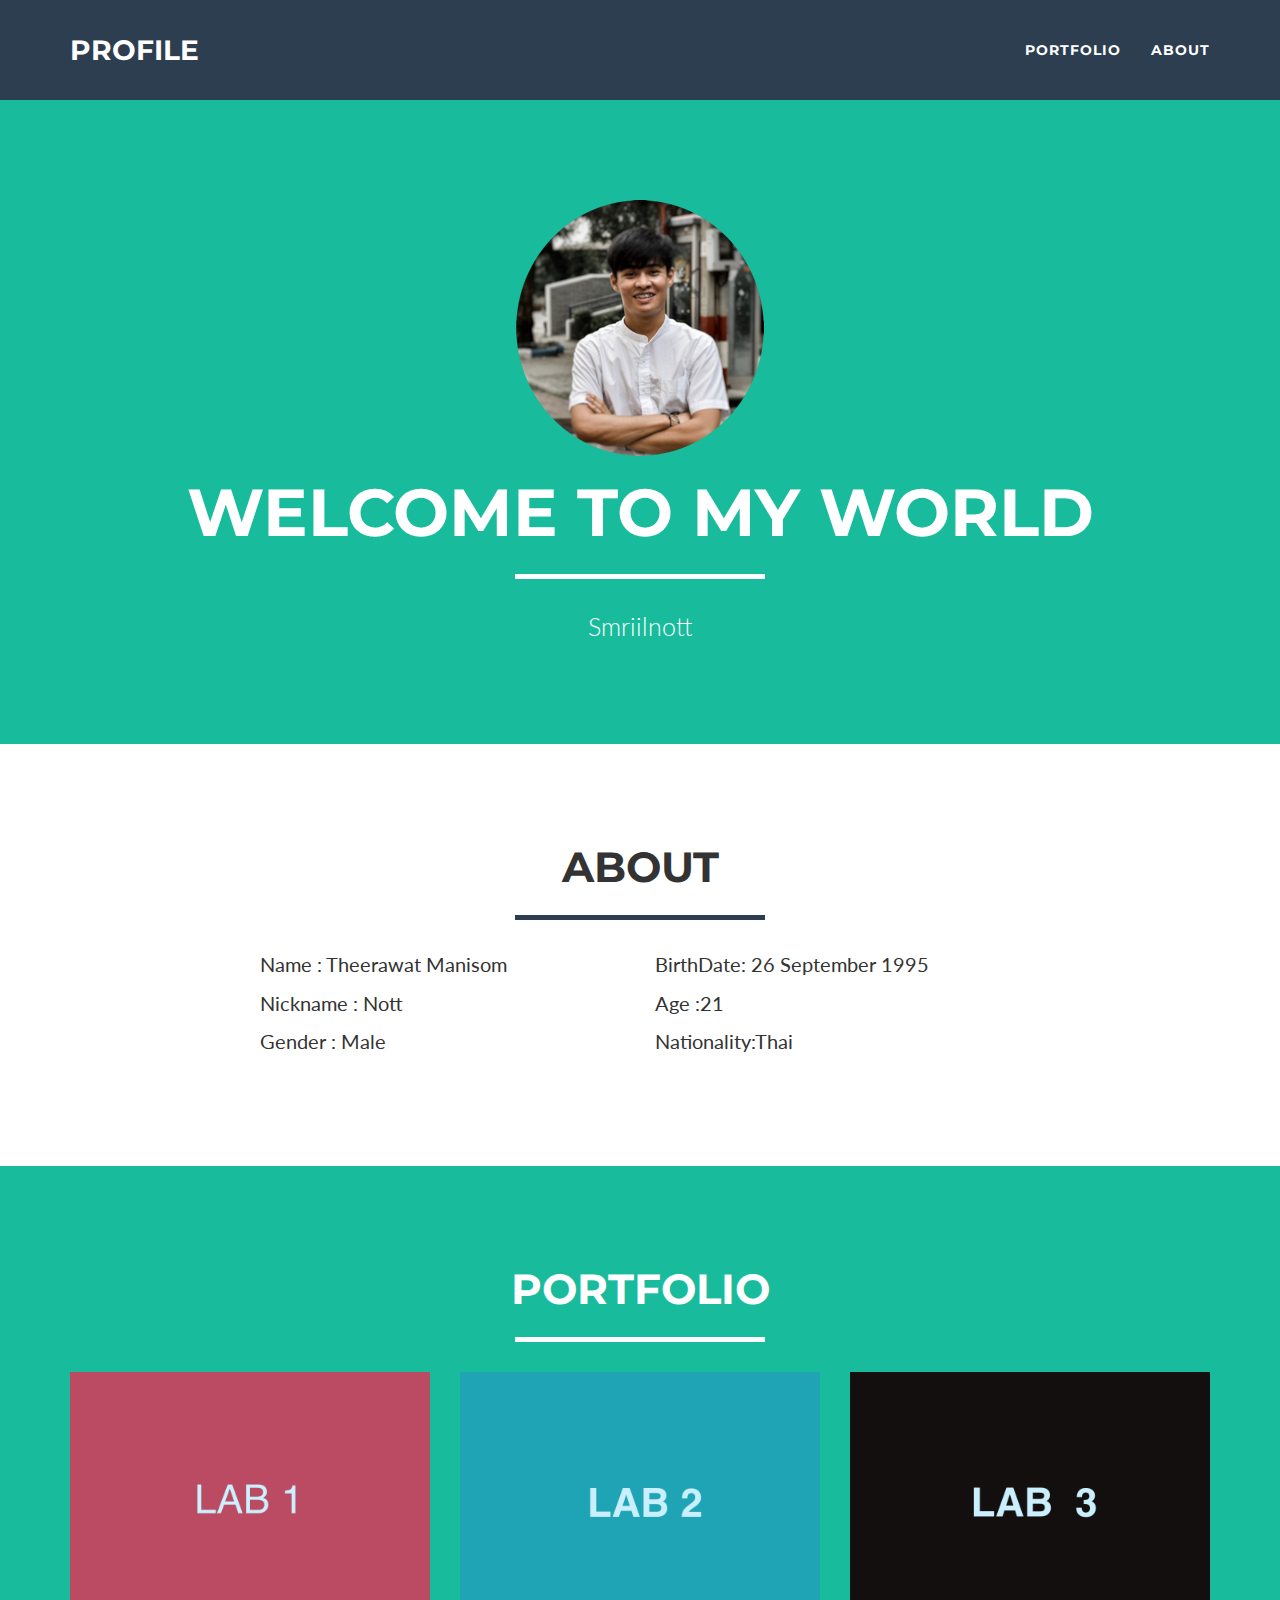
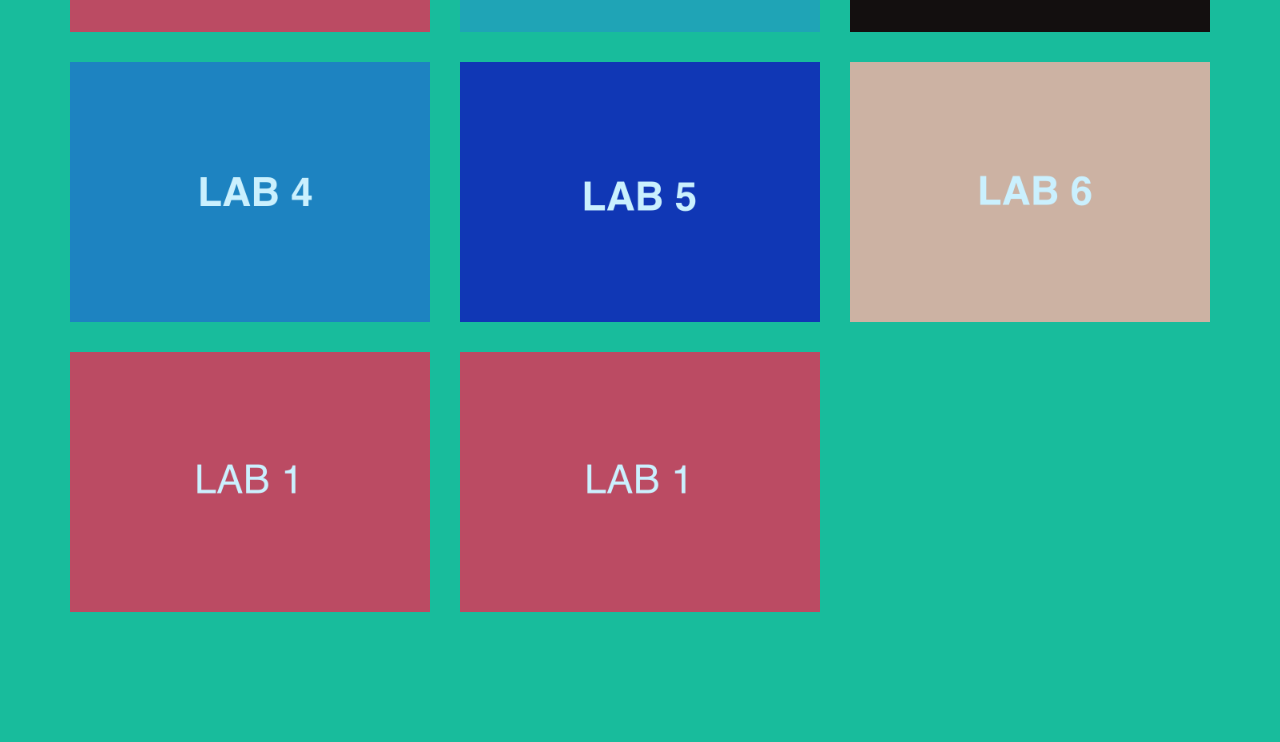
==== commit f4439add: "Update index" ====
--- a/index.html
+++ b/index.html
@@ -79,108 +79,15 @@
         </div>
     </header>
 
-    <!-- Portfolio Grid Section -->
-    <section id="portfolio">
-        <div class="container">
-            <div class="row">
-                <div class="col-lg-12 text-center">
-                    <h2>Portfolio</h2>
-                    <hr class="star-primary">
-                </div>
-            </div>
-            <div class="row">
-                <div class="col-sm-4 portfolio-item">
-                    <a href="homeworks/Lab1/Webtech_1/index.html"class="portfolio-link" data-toggle="modal">
-                        <div class="caption">
-                            <div class="caption-content">
-                                <i class="fa fa-search-plus fa-3x"></i>
-                            </div>
-                        </div>
-                        <img src="startbootstrap/img/portfolio/cabin.png"  class="img-responsive" alt="Cabin">
-                    </a>
-                </div>
-                <div class="col-sm-4 portfolio-item">
-                    <a href="homeworks/Lab2/Lab2/index.html" class="portfolio-link" data-toggle="modal">
-                        <div class="caption">
-                            <div class="caption-content">
-                                <i class="fa fa-search-plus fa-3x"></i>
-                            </div>
-                        </div>
-                        <img src="startbootstrap/img/portfolio/cake.png" class="img-responsive" alt="Slice of cake">
-                    </a>
-                </div>
-                <div class="col-sm-4 portfolio-item">
-                    <a href="homeworks/Lab3/Lab3-5710450260/Lab3/index.html" class="portfolio-link" data-toggle="modal">
-                        <div class="caption">
-                            <div class="caption-content">
-                                <i class="fa fa-search-plus fa-3x"></i>
-                            </div>
-                        </div>
-                        <img src="startbootstrap/img/portfolio/circus.png" class="img-responsive" alt="Circus tent">
-                    </a>
-                </div>
-                <div class="col-sm-4 portfolio-item">
-                    <a href="homeworks/Lab4/Web4/index.html" class="portfolio-link" data-toggle="modal">
-                        <div class="caption">
-                            <div class="caption-content">
-                                <i class="fa fa-search-plus fa-3x"></i>
-                            </div>
-                        </div>
-                        <img src="startbootstrap/img/portfolio/game.png" class="img-responsive" alt="Game controller">
-                    </a>
-                </div>
-                <div class="col-sm-4 portfolio-item">
-                    <a href="homeworks/Lab5/Lab5/home.html" class="portfolio-link" data-toggle="modal">
-                        <div class="caption">
-                            <div class="caption-content">
-                                <i class="fa fa-search-plus fa-3x"></i>
-                            </div>
-                        </div>
-                        <img src="startbootstrap/img/portfolio/safe.png" class="img-responsive" alt="Safe">
-                    </a>
-                </div>
-                <div class="col-sm-4 portfolio-item">
-                    <a href="homeworks/Lab6/lab/creat2.php" class="portfolio-link" data-toggle="modal">
-                        <div class="caption">
-                            <div class="caption-content">
-                                <i class="fa fa-search-plus fa-3x"></i>
-                            </div>
-                        </div>
-                        <img src="startbootstrap/img/portfolio/submarine.png" class="img-responsive" alt="Submarine">
-
-                    </a>
-                </div>
-                <div class="col-sm-4 portfolio-item">
-                    <a href="homeworks/Lab6/lab/show.php"class="portfolio-link" data-toggle="modal">
-                        <div class="caption">
-                            <div class="caption-content">
-                                <i class="fa fa-search-plus fa-3x"></i>
-                            </div>
-                        </div>
-                        <img src="startbootstrap/img/portfolio/cabin.png"  class="img-responsive" alt="Cabin">
-                    </a>
-                </div>
-                <div class="col-sm-4 portfolio-item">
-                    <a href="homeworks/Lab7/lab7/show.php"class="portfolio-link" data-toggle="modal">
-                        <div class="caption">
-                            <div class="caption-content">
-                                <i class="fa fa-search-plus fa-3x"></i>
-                            </div>
-                        </div>
-                        <img src="startbootstrap/img/portfolio/cabin.png"  class="img-responsive" alt="Cabin">
-                    </a>
-                </div>
-            </div>
-        </div>
-    </section>
+
 
     <!-- About Section -->
-    <section class="success" id="about">
+    <section  id="about">
         <div class="container">
             <div class="row">
                 <div class="col-lg-12 text-center">
                     <h2>About</h2>
-                    <hr class="star-light">
+                    <hr class="star-primary">
                 </div>
             </div>
             <div class="row">
@@ -198,6 +105,101 @@
 
                 </div>
 
+            </div>
+        </div>
+    </section>
+
+    <!-- Portfolio Grid Section -->
+    <section  class="success" id="portfolio">
+        <div class="container">
+            <div class="row">
+                <div class="col-lg-12 text-center">
+                    <h2>Portfolio</h2>
+                    <hr class="star-light">
+                </div>
+            </div>
+            <div class="row">
+                <div class="col-sm-4 portfolio-item">
+                    <a href="homeworks/Lab1/Webtech_1/index.html"class="portfolio-link" data-toggle="modal">
+                        <div class="caption">
+                            <div class="caption-content">
+                                <i class="fa fa-search-plus fa-3x"></i>
+                            </div>
+                        </div>
+                        <img src="startbootstrap/img/portfolio/cabin.png"  class="img-responsive" alt="Cabin">
+                    </a>
+                </div>
+                <div class="col-sm-4 portfolio-item">
+                    <a href="homeworks/Lab2/Lab2/index.html" class="portfolio-link" data-toggle="modal">
+                        <div class="caption">
+                            <div class="caption-content">
+                                <i class="fa fa-search-plus fa-3x"></i>
+                            </div>
+                        </div>
+                        <img src="startbootstrap/img/portfolio/cake.png" class="img-responsive" alt="Slice of cake">
+                    </a>
+                </div>
+                <div class="col-sm-4 portfolio-item">
+                    <a href="homeworks/Lab3/Lab3-5710450260/Lab3/index.html" class="portfolio-link" data-toggle="modal">
+                        <div class="caption">
+                            <div class="caption-content">
+                                <i class="fa fa-search-plus fa-3x"></i>
+                            </div>
+                        </div>
+                        <img src="startbootstrap/img/portfolio/circus.png" class="img-responsive" alt="Circus tent">
+                    </a>
+                </div>
+                <div class="col-sm-4 portfolio-item">
+                    <a href="homeworks/Lab4/Web4/index.html" class="portfolio-link" data-toggle="modal">
+                        <div class="caption">
+                            <div class="caption-content">
+                                <i class="fa fa-search-plus fa-3x"></i>
+                            </div>
+                        </div>
+                        <img src="startbootstrap/img/portfolio/game.png" class="img-responsive" alt="Game controller">
+                    </a>
+                </div>
+                <div class="col-sm-4 portfolio-item">
+                    <a href="homeworks/Lab5/Lab5/home.html" class="portfolio-link" data-toggle="modal">
+                        <div class="caption">
+                            <div class="caption-content">
+                                <i class="fa fa-search-plus fa-3x"></i>
+                            </div>
+                        </div>
+                        <img src="startbootstrap/img/portfolio/safe.png" class="img-responsive" alt="Safe">
+                    </a>
+                </div>
+                <div class="col-sm-4 portfolio-item">
+                    <a href="homeworks/Lab6/lab/creat2.php" class="portfolio-link" data-toggle="modal">
+                        <div class="caption">
+                            <div class="caption-content">
+                                <i class="fa fa-search-plus fa-3x"></i>
+                            </div>
+                        </div>
+                        <img src="startbootstrap/img/portfolio/submarine.png" class="img-responsive" alt="Submarine">
+
+                    </a>
+                </div>
+                <div class="col-sm-4 portfolio-item">
+                    <a href="homeworks/Lab6/lab/show.php"class="portfolio-link" data-toggle="modal">
+                        <div class="caption">
+                            <div class="caption-content">
+                                <i class="fa fa-search-plus fa-3x"></i>
+                            </div>
+                        </div>
+                        <img src="startbootstrap/img/portfolio/cabin.png"  class="img-responsive" alt="Cabin">
+                    </a>
+                </div>
+                <div class="col-sm-4 portfolio-item">
+                    <a href="homeworks/Lab7/lab7/show.php"class="portfolio-link" data-toggle="modal">
+                        <div class="caption">
+                            <div class="caption-content">
+                                <i class="fa fa-search-plus fa-3x"></i>
+                            </div>
+                        </div>
+                        <img src="startbootstrap/img/portfolio/cabin.png"  class="img-responsive" alt="Cabin">
+                    </a>
+                </div>
             </div>
         </div>
     </section>
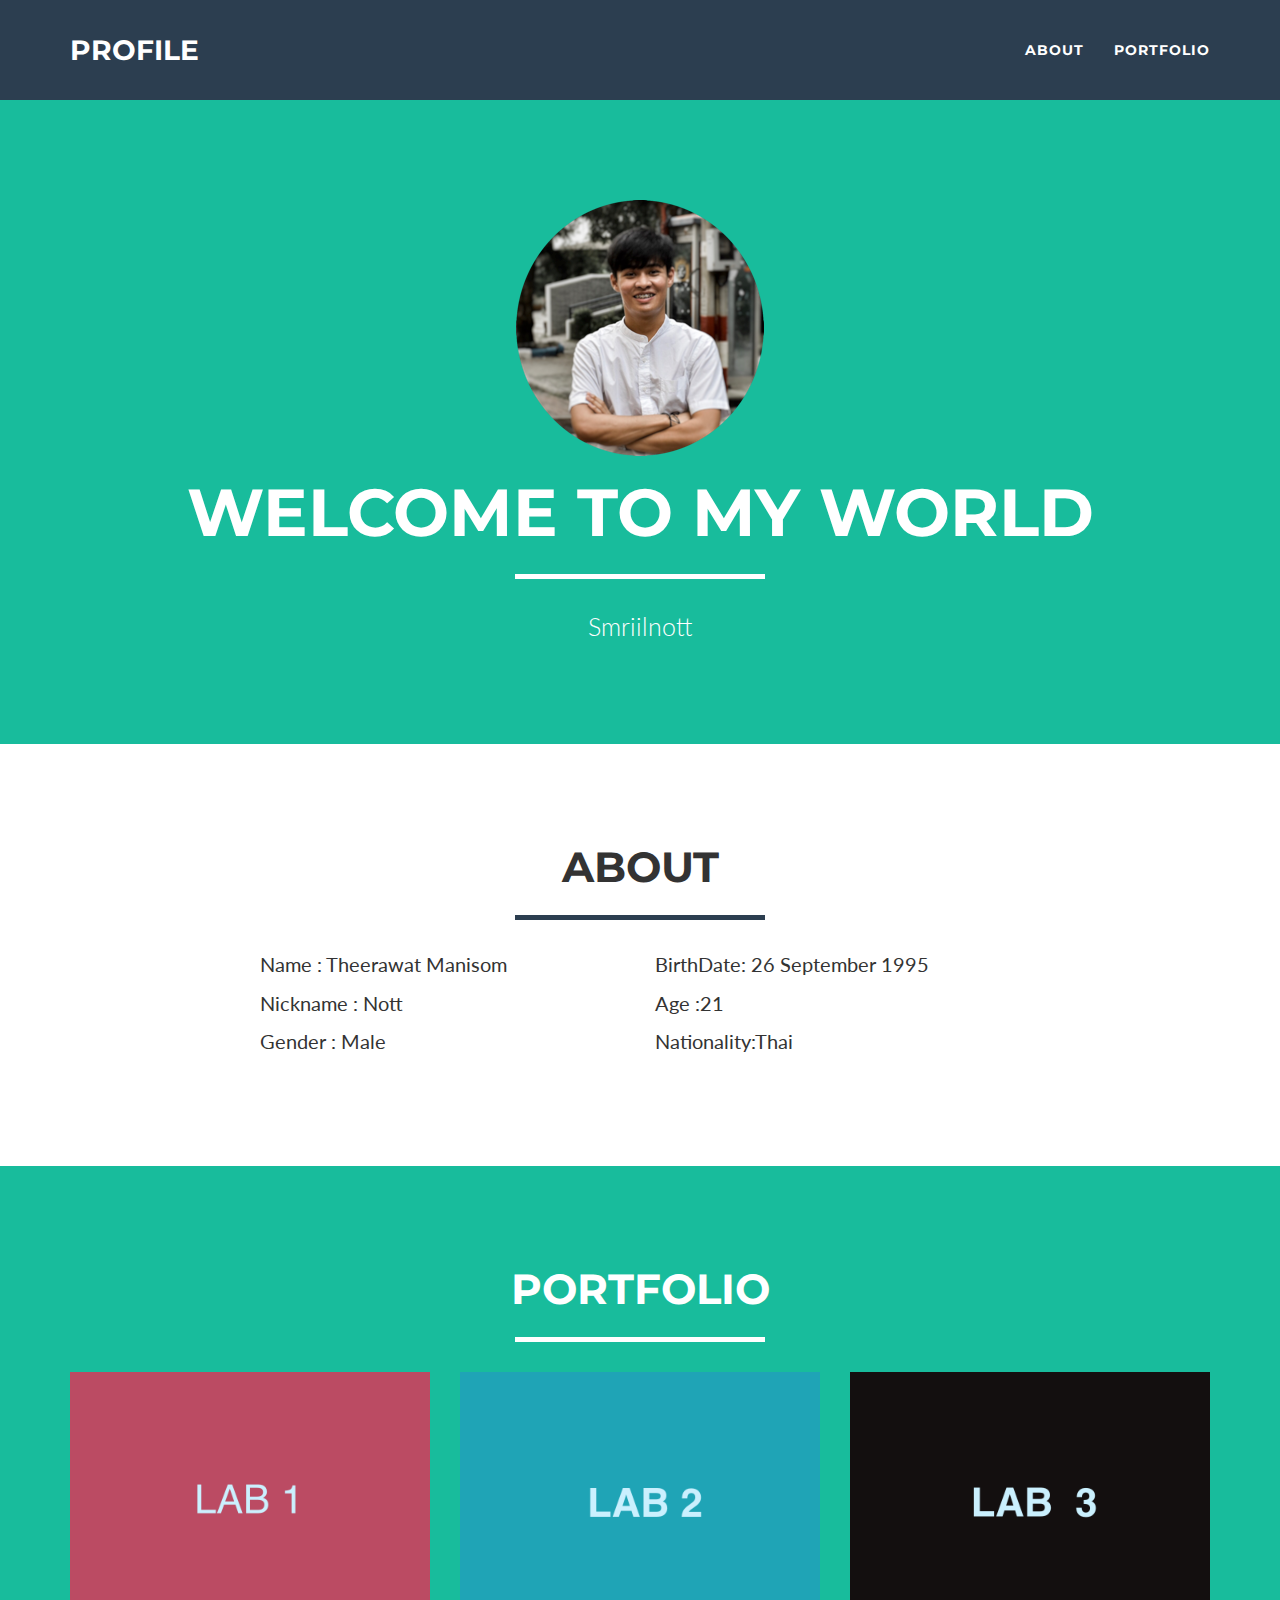
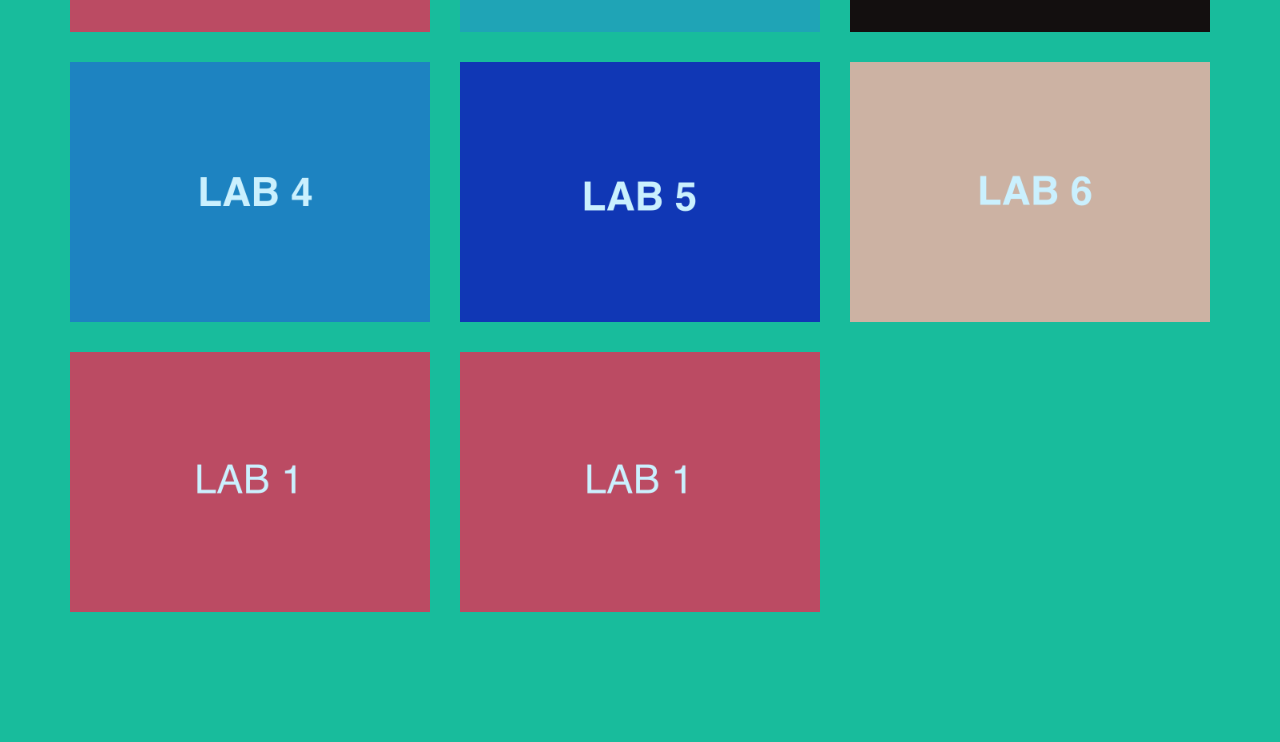
==== commit 85e9651c: "update title" ====
--- a/index.html
+++ b/index.html
@@ -7,7 +7,7 @@
     <meta name="description" content="">
     <meta name="author" content="">
 
-    <title>Freelancer </title>
+    <title>Home || Profile</title>
 
     <!-- Bootstrap Core CSS -->
     <link href="startbootstrap/vendor/bootstrap/css/bootstrap.min.css" rel="stylesheet">
@@ -50,11 +50,12 @@
                         <a href="#page-top"></a>
                     </li>
                     <li class="page-scroll">
+                        <a href="#about">About</a>
+                    </li>
+                    <li class="page-scroll">
                         <a href="#portfolio">Portfolio</a>
                     </li>
-                    <li class="page-scroll">
-                        <a href="#about">About</a>
-                    </li>
+
 
                 </ul>
             </div>
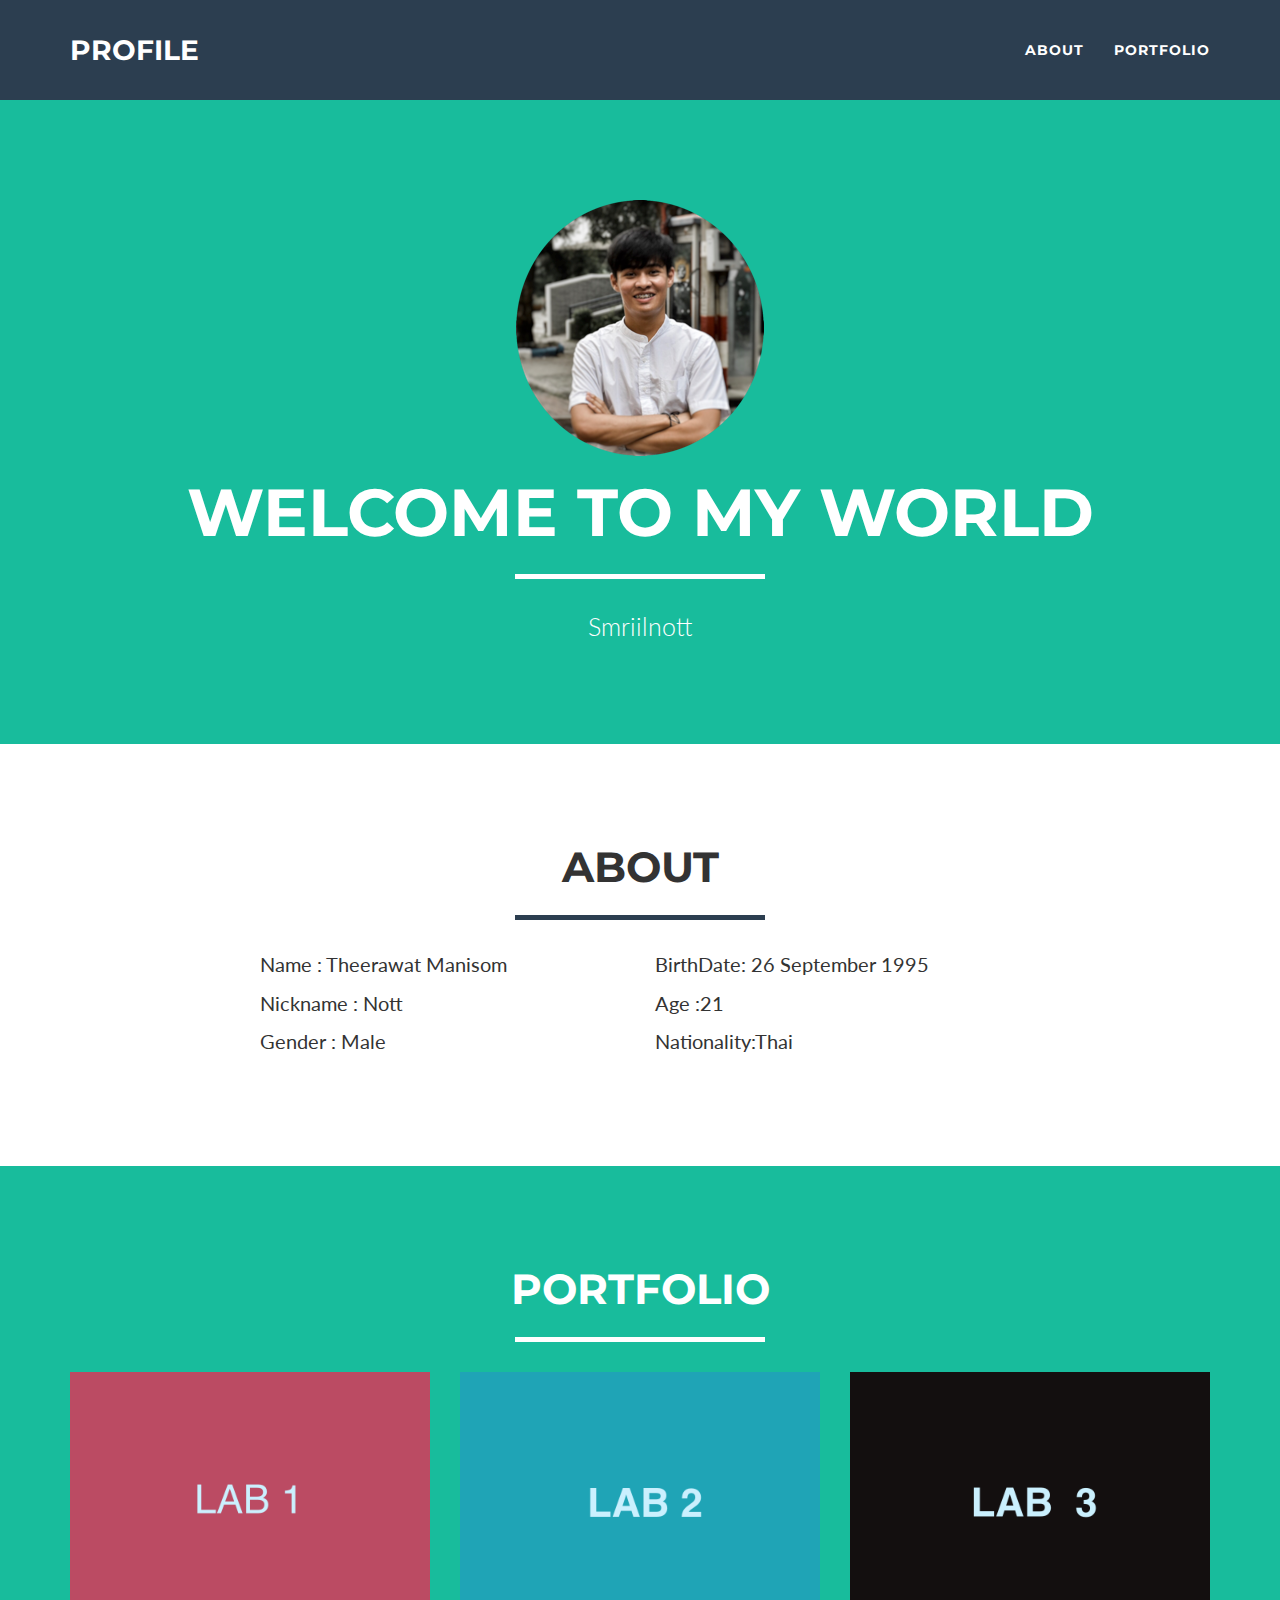
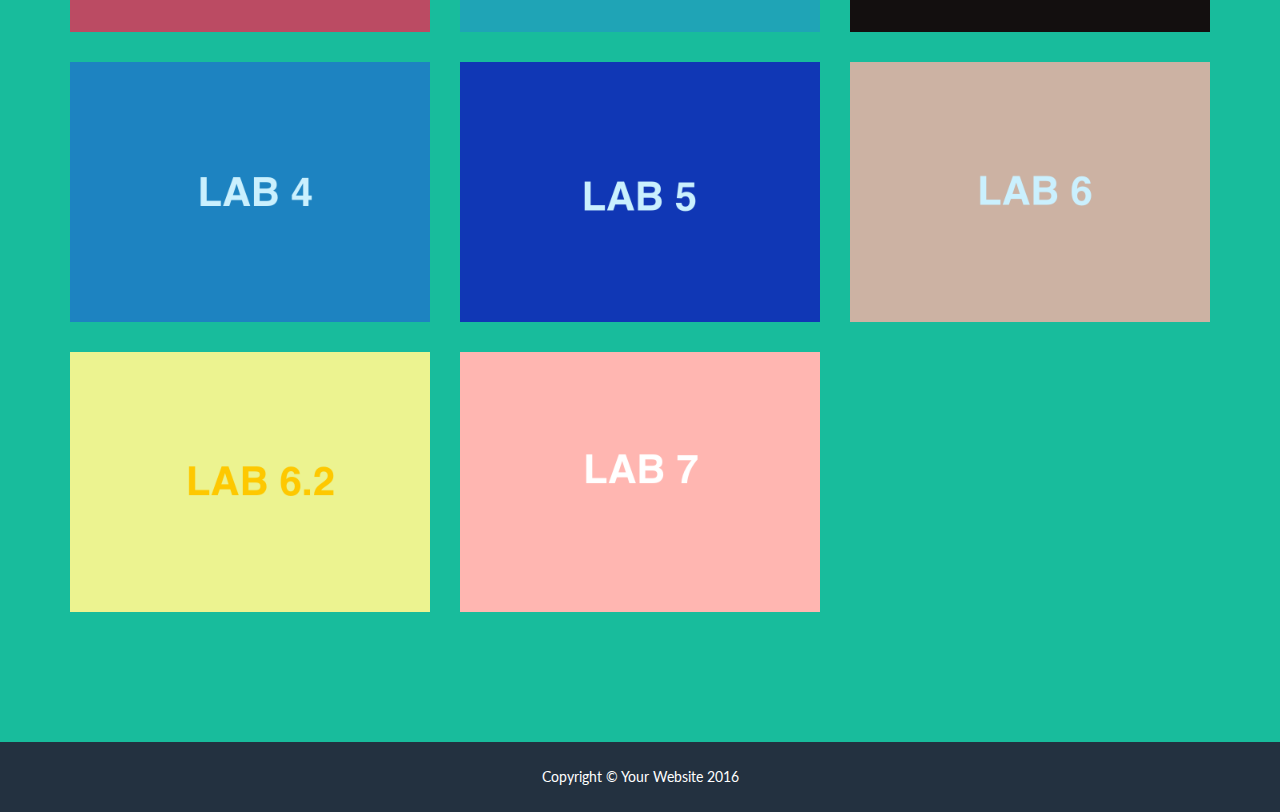
==== commit fb740434: "update page" ====
--- a/index.html
+++ b/index.html
@@ -188,7 +188,7 @@
                                 <i class="fa fa-search-plus fa-3x"></i>
                             </div>
                         </div>
-                        <img src="startbootstrap/img/portfolio/cabin.png"  class="img-responsive" alt="Cabin">
+                        <img src="startbootstrap/img/portfolio/cabin1.png"  class="img-responsive" alt="Cabin">
                     </a>
                 </div>
                 <div class="col-sm-4 portfolio-item">
@@ -198,7 +198,7 @@
                                 <i class="fa fa-search-plus fa-3x"></i>
                             </div>
                         </div>
-                        <img src="startbootstrap/img/portfolio/cabin.png"  class="img-responsive" alt="Cabin">
+                        <img src="startbootstrap/img/portfolio/lab7.png"  class="img-responsive" alt="Cabin">
                     </a>
                 </div>
             </div>
@@ -209,8 +209,8 @@
 
 
    <!-- Footer -->
-    <!-- <footer class="text-center">
-        <div class="footer-above">
+     <footer class="text-center">
+        <!-- <div class="footer-above">
             <div class="container">
                 <div class="row">
                     <div class="footer-col col-md-4">
@@ -245,7 +245,7 @@
                 </div>
             </div>
         </div> -->
-        <!-- <div class="footer-below">
+        <div class="footer-below">
             <div class="container">
                 <div class="row">
                     <div class="col-lg-12">
@@ -254,7 +254,7 @@
                 </div>
             </div>
         </div>
-    </footer> -->
+    </footer>
 
     <!-- Scroll to Top Button (Only visible on small and extra-small screen sizes) -->
     <div class="scroll-top page-scroll hidden-sm hidden-xs hidden-lg hidden-md">
